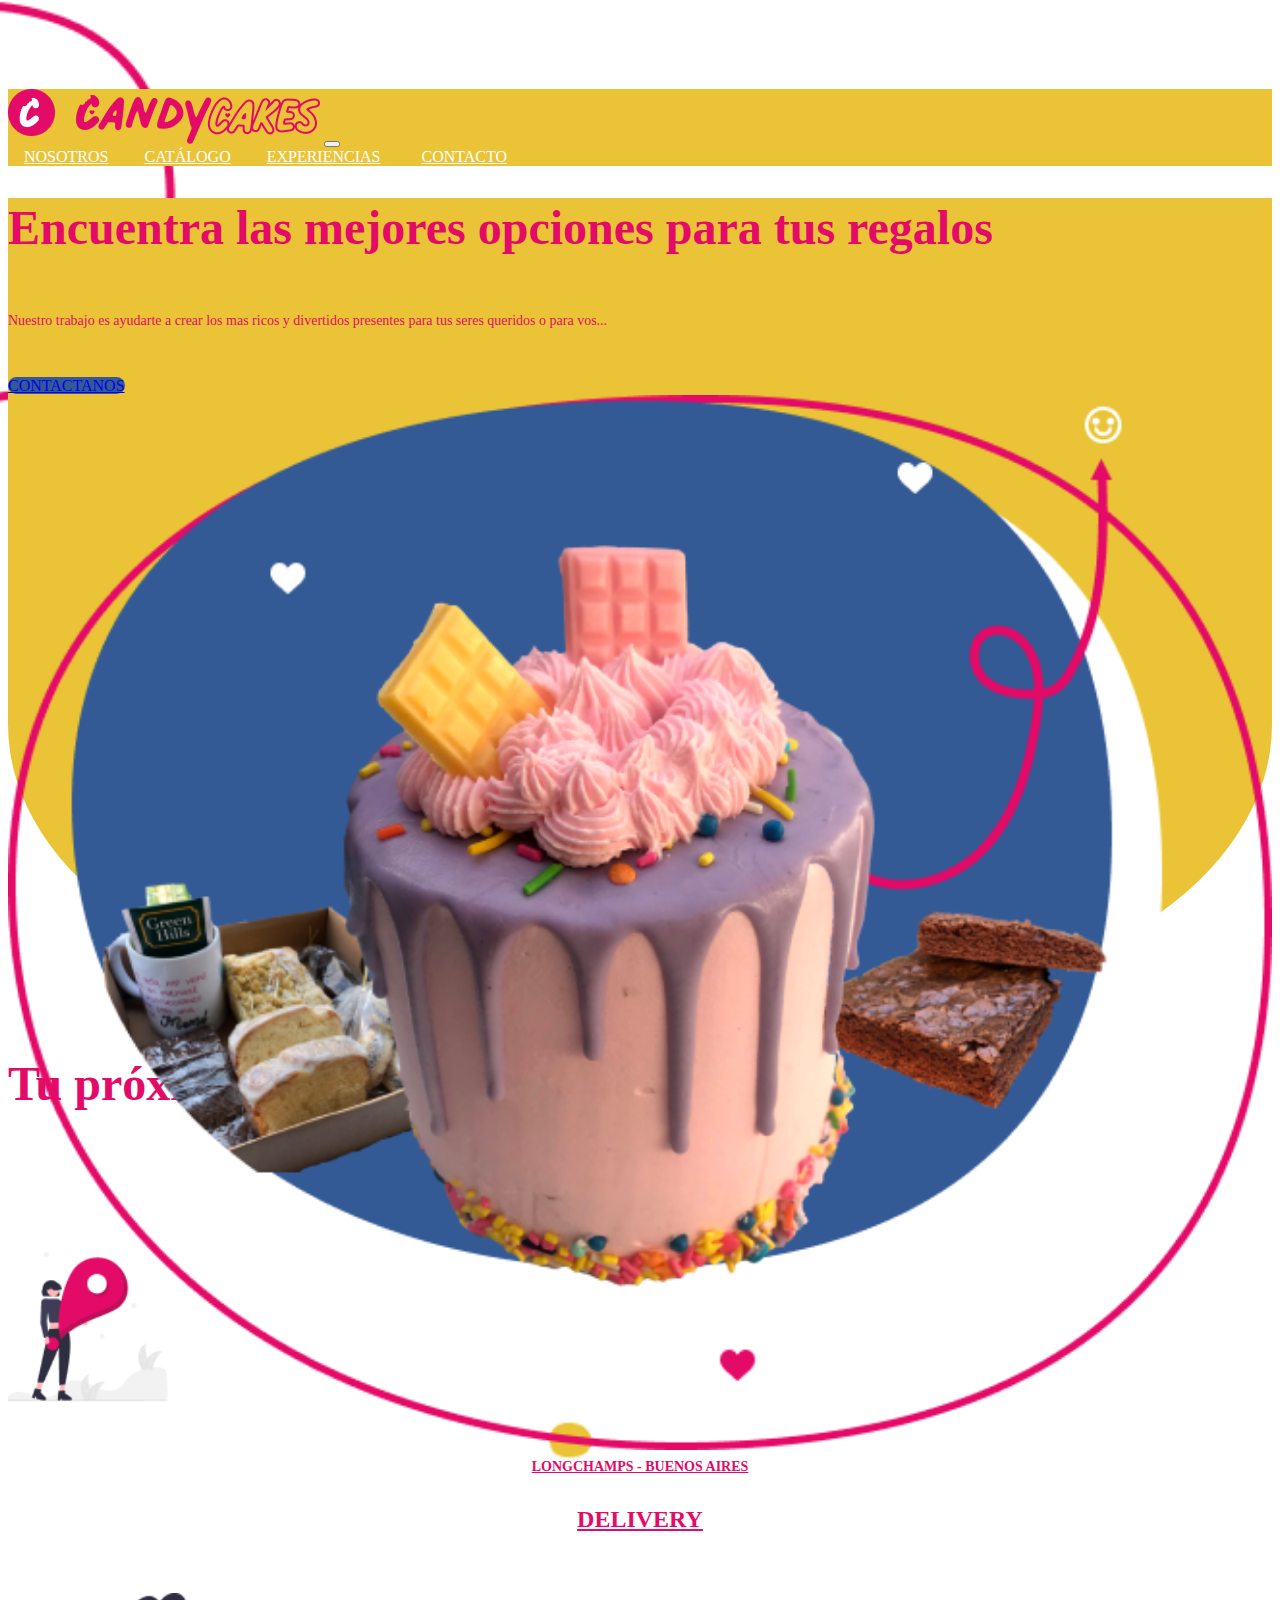
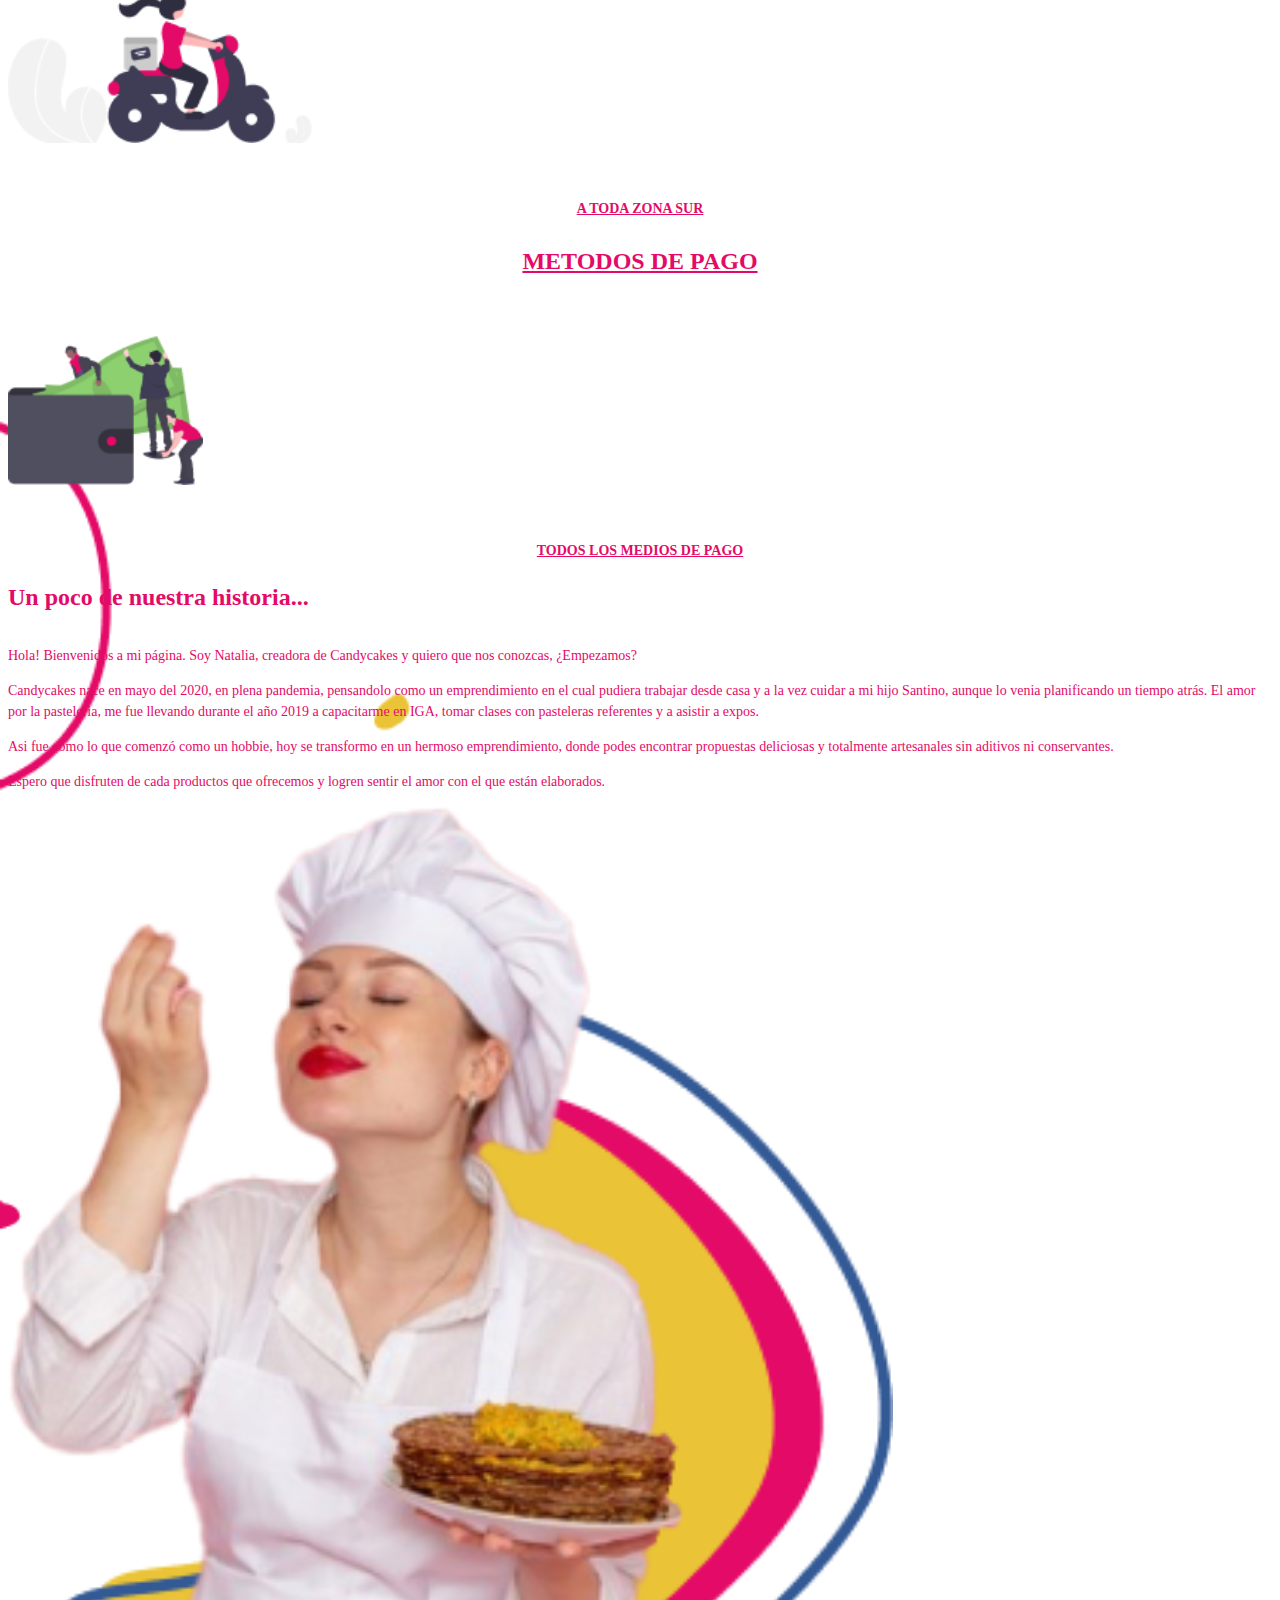
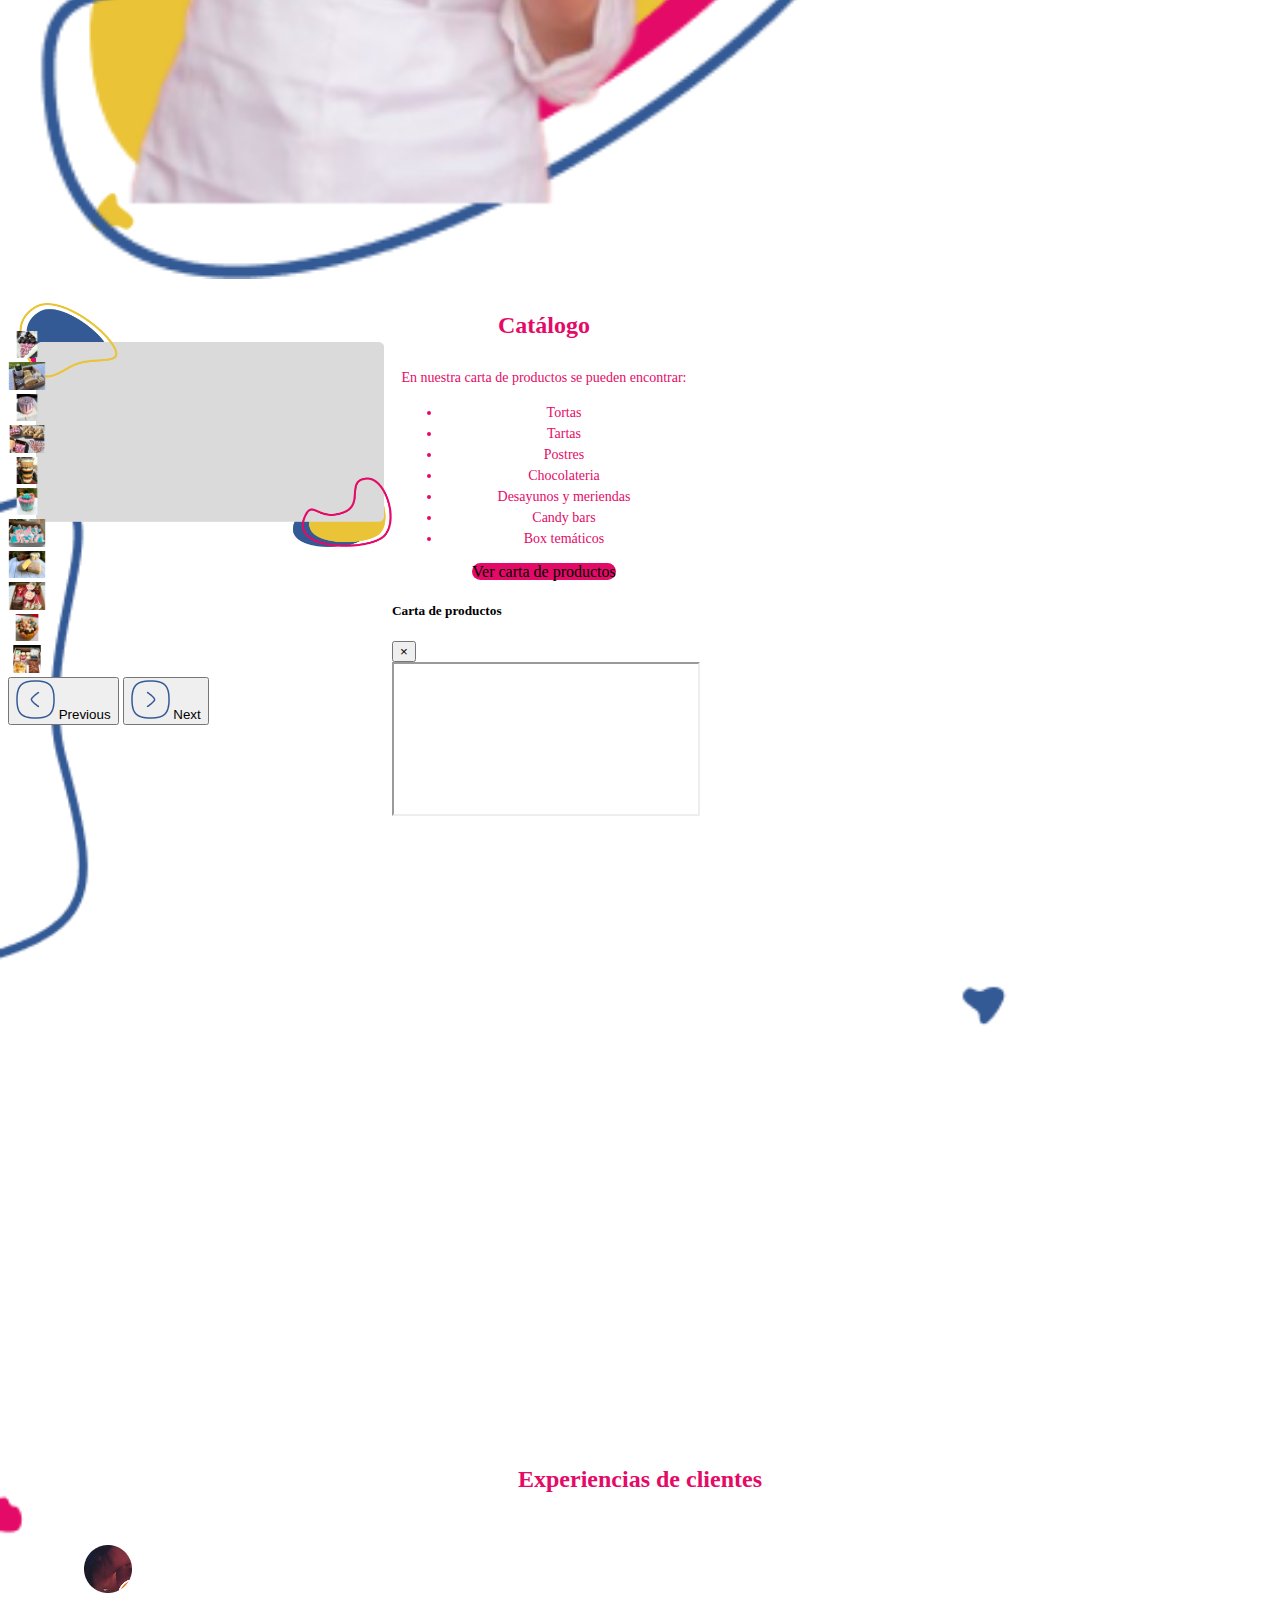
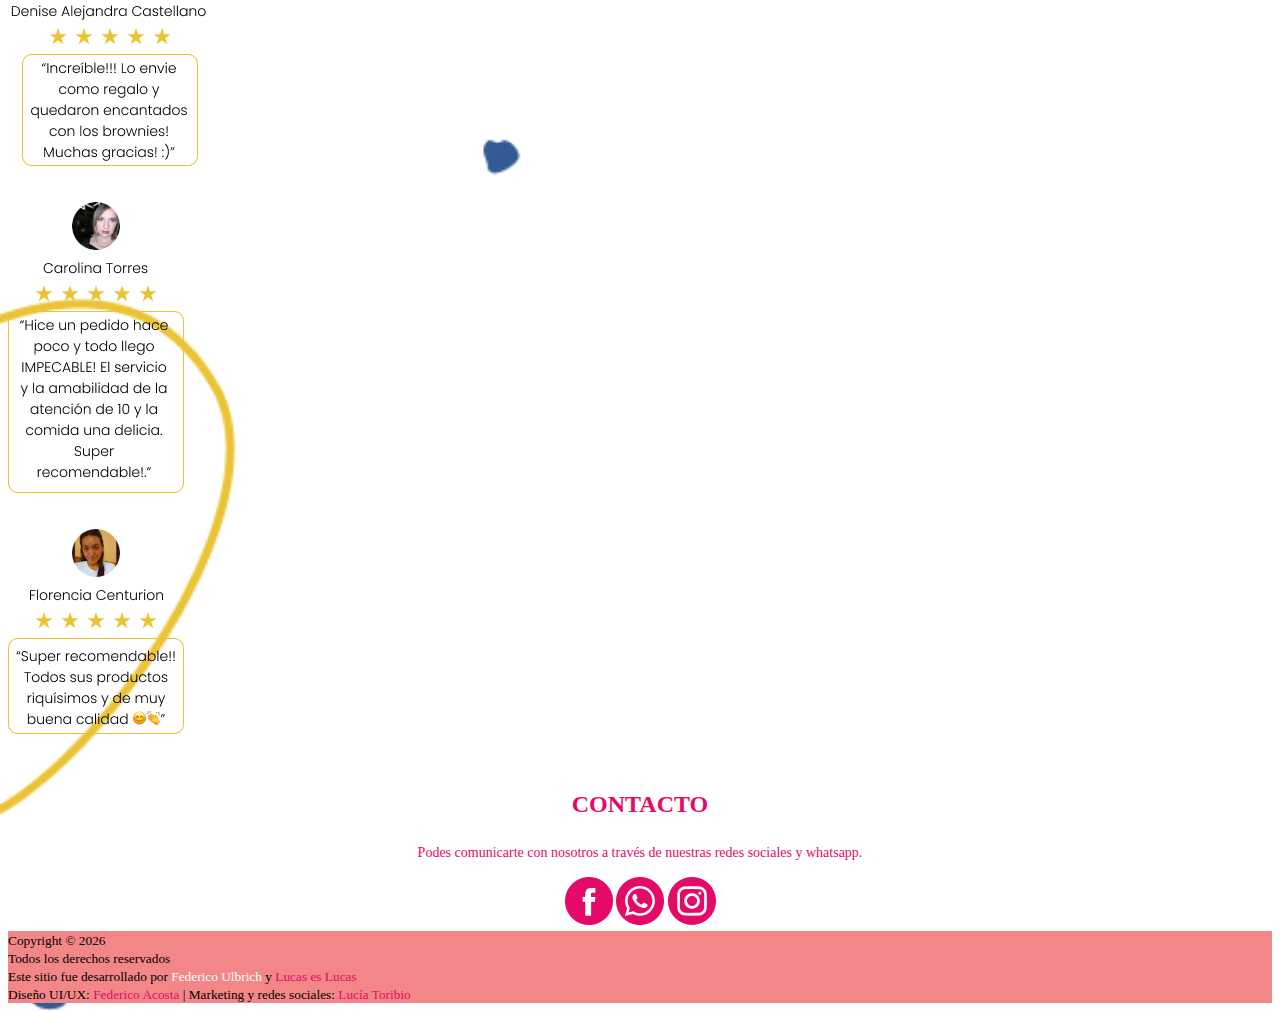
==== index.html @ d559f229 "PASAJE A PRODUCCIÓN" ====
<!DOCTYPE html>
<html lang="SP">

<head>
    <meta charset="UTF-8">
    <meta http-equiv="X-UA-Compatible" content="IE=edge">
    <meta name="viewport" content="width=device-width, initial-scale=1.0">
    <title>Candy & Cakes | Pastelería Artesanal</title>
    <link rel="shortcut icon" href="./images/favicon.png" type="image/x-icon">
    <link rel="stylesheet" href="./styles/styles.css">
    <!-- CSS only -->
    <link rel="stylesheet" href="https://cdn.jsdelivr.net/npm/bootstrap@4.6.1/dist/css/bootstrap.min.css"
        integrity="sha384-zCbKRCUGaJDkqS1kPbPd7TveP5iyJE0EjAuZQTgFLD2ylzuqKfdKlfG/eSrtxUkn" crossorigin="anonymous">
    <!-- JavaScript Bundle with Popper -->
    <script src="https://cdn.jsdelivr.net/npm/jquery@3.5.1/dist/jquery.slim.min.js"
        integrity="sha384-DfXdz2htPH0lsSSs5nCTpuj/zy4C+OGpamoFVy38MVBnE+IbbVYUew+OrCXaRkfj"
        crossorigin="anonymous"></script>
    <script src="https://cdn.jsdelivr.net/npm/bootstrap@4.6.1/dist/js/bootstrap.bundle.min.js"
        integrity="sha384-fQybjgWLrvvRgtW6bFlB7jaZrFsaBXjsOMm/tB9LTS58ONXgqbR9W8oWht/amnpF"
        crossorigin="anonymous"></script>
    <script src="https://cdn.jsdelivr.net/npm/bootstrap@5.0.2/dist/js/bootstrap.bundle.min.js"
        integrity="sha384-MrcW6ZMFYlzcLA8Nl+NtUVF0sA7MsXsP1UyJoMp4YLEuNSfAP+JcXn/tWtIaxVXM"
        crossorigin="anonymous"></script>

    <!-- Facebook Pixel Code -->
    <script>
        !function (f, b, e, v, n, t, s) {
            if (f.fbq) return; n = f.fbq = function () {
                n.callMethod ?
                n.callMethod.apply(n, arguments) : n.queue.push(arguments)
            };
            if (!f._fbq) f._fbq = n; n.push = n; n.loaded = !0; n.version = '2.0';
            n.queue = []; t = b.createElement(e); t.async = !0;
            t.src = v; s = b.getElementsByTagName(e)[0];
            s.parentNode.insertBefore(t, s)
        }(window, document, 'script',
            'https://connect.facebook.net/en_US/fbevents.js');
        fbq('init', '699841220986382');
        fbq('track', 'PageView');
    </script>
    <noscript><img height="1" width="1" style="display:none"
            src="https://www.facebook.com/tr?id=699841220986382&ev=PageView&noscript=1" /></noscript>
    <!-- End Facebook Pixel Code -->
</head>

<body data-spy="scroll">
    <header class="header fixed-top">
        <nav class="navbar navbar-expand-lg navbar-light container">
            <div class="container-fluid">
                <a class="navbar-brand" href="#"><img class="img-fluid" src="./images/logo-nav.png"
                        alt="Candy & Cakes | Pastelería Artesanal"></a>
                <button class="navbar-toggler" type="button" data-bs-toggle="collapse"
                    data-bs-target="#navbarNavAltMarkup" aria-controls="navbarNavAltMarkup" aria-expanded="false"
                    aria-label="Toggle navigation">
                    <span class="navbar-toggler-icon"></span>
                </button>
                <div class="collapse navbar-collapse" id="navbarNavAltMarkup">
                    <div class="navbar-nav container text-light d-flex justify-content-end">
                        <!-- <a class="nav-link active" aria-current="page" href="#">Home</a> -->
                        <a class="nav-link" href="#nosotros-">NOSOTROS</a>
                        <a class="nav-link" href="#catalogo">CATÁLOGO</a>
                        <a class="nav-link" href="#experiencias">EXPERIENCIAS</a>
                        <a class="nav-link btn btn-outline-light btn-contact" href="#contacto">CONTACTO</a>
                    </div>
                </div>
            </div>
        </nav>
    </header>
    <main>
        <section id="portada_banner">
            <div class="container">
                <div class="row">
                    <div class="col-12 col-md-5 offset-md-0 my-auto align-self-center order-2 order-md-1">
                        <h1 class="portada__titulo titulo rosa">Encuentra las mejores opciones para tus regalos</h1>
                        <p class="portada__p rosa">Nuestro trabajo es ayudarte a crear los mas ricos y divertidos
                            presentes
                            para
                            tus seres
                            queridos
                            o para vos...</p>
                        <div class="d-grid gap-2">
                            <a class="btn btn-lg btn-block col-8 col-md-10 mx-auto btn-primary bg-azul"
                                href="#contacto">CONTACTANOS</a>
                        </div>
                    </div>
                    <div class="col-12 col-md-7 offset-md-0 my-3 order-1 align-self-center portada__imagen">
                        <img src="./images/torta-home.png" alt="">
                    </div>
                </div>
            </div>
        </section>
        <section class="regalo my-5" id="regalo">
            <h2 class="titulo rosa text-center my-5" id="regalo_titulo">Tu próximo regalo</h2>
            <div class="row container mx-auto">
                <article class="col-4 regalo__ubicacion ubicacion" id="regalo_ubicacion">
                    <h3 class="subtitulo">UBICACION</h3>
                    <img class="regalo-imagen mx-auto d-block" src="./images/regalo/Group 139.png"
                        alt="ubicacion__imagen">
                    <h4 class=" detalle">LONGCHAMPS - BUENOS AIRES</h4>
                </article>
                <article class="col-4 regalo__delivery delivery" id="regalo_delivery">
                    <h3 class="subtitulo">DELIVERY</h3>
                    <img class="regalo-imagen mx-auto d-block" src="./images/regalo/Group 140.png"
                        alt="delivery__imagen">
                    <h4 class="detalle">A TODA ZONA SUR</h4>
                </article>
                <article class="col-4 regalo__medios medios" id="regalo_medis">
                    <h3 class="subtitulo">METODOS DE PAGO</h3>
                    <img class="regalo-imagen mx-auto d-block" src="./images/regalo/Group 141.png" alt="medios__imagen">
                    <h4 class="detalle">TODOS LOS MEDIOS DE PAGO</h4>
                </article>
            </div>
            <div id="nosotros-"></div>
        </section>
        <section id="nosotros" class="row container mx-auto my-5 py-3">
            <div class="col-1 d-none d-sm-block"></div>
            <div class="col-12  col-md-6 offset-md-0 my-auto text-left order-2 order-md-1">
                <div class="nosotros__titulo subtitulo" id="nosotros_titulo">Un poco de nuestra historia...</div>
                <div class="nosotros__detalle detalle">
                    <p>Hola! Bienvenidos a mi página. Soy Natalia, creadora de Candycakes y quiero que nos conozcas,
                        ¿Empezamos?</p>

                    <p>Candycakes nace en mayo del 2020, en plena
                        pandemia, pensandolo como un
                        emprendimiento en el cual pudiera trabajar desde casa y a la vez cuidar a mi hijo Santino,
                        aunque lo venia planificando un tiempo atrás.
                        El amor por la pasteleria, me fue llevando durante el año 2019 a capacitarme en IGA,
                        tomar clases con pasteleras referentes y a
                        asistir a expos.</p>

                    <p>Asi fue como lo que comenzó como un hobbie,
                        hoy se transformo en un hermoso
                        emprendimiento, donde podes encontrar propuestas deliciosas y totalmente artesanales
                        sin aditivos ni conservantes.</p>

                    <p>Espero que disfruten de cada productos que
                        ofrecemos y logren sentir el amor con el que
                        están elaborados.</p>

                </div>
            </div>
            <div class="col-12  col-md-5 offset-md-0 my-3 order-1">
                <img class="nosotros__imagen imagen img-fluid mx-auto mt-0 mt-md-5 d-block" src="./images/Pastelera.png"
                    alt="nosotros__imagen">
            </div>
        </section>
        <section id="catalogo" class="row container mx-auto my-5 py-3">
            <div id="slider"
                class="col-12 col-xl-8 d-flex justify-content-center align-items-center order-2 order-md-1">
                <div id="carouselExampleFade" class="carousel slide" data-ride="carousel">
                    <div class="carousel-inner">
                        <div class="carousel-item active">
                            <img src="./images/catalogo/thumbs/alfajores.webp" class="d-block w-100" alt="...">
                        </div>
                        <div class="carousel-item">
                            <img src="./images/catalogo/thumbs/desayunos.webp" class="d-block w-100" alt="...">
                        </div>
                        <div class="carousel-item">
                            <img src="./images/catalogo/thumbs/torta.webp" class="d-block w-100" alt="...">
                        </div>
                        <div class="carousel-item">
                            <img src="./images/catalogo/thumbs/cajas.webp" class="d-block w-100" alt="...">
                        </div>
                        <div class="carousel-item">
                            <img src="./images/catalogo/thumbs/postres.webp" class="d-block w-100" alt="...">
                        </div>
                        <div class="carousel-item">
                            <img src="./images/catalogo/thumbs/torta2.webp" class="d-block w-100" alt="...">
                        </div>
                        <div class="carousel-item">
                            <img src="./images/catalogo/thumbs/caja.webp" class="d-block w-100" alt="...">
                        </div>
                        <div class="carousel-item">
                            <img src="./images/catalogo/thumbs/cuadraditos.webp" class="d-block w-100" alt="...">
                        </div>
                        <div class="carousel-item">
                            <img src="./images/catalogo/thumbs/cakepops.webp" class="d-block w-100" alt="...">
                        </div>
                        <div class="carousel-item">
                            <img src="./images/catalogo/thumbs/mini cakes.webp" class="d-block w-100" alt="...">
                        </div>
                        <div class="carousel-item">
                            <img src="./images/catalogo/thumbs/desayuno-madre.webp" class="d-block w-100" alt="...">
                        </div>
                    </div>
                    <button class="carousel-control-prev" type="button" data-target="#carouselExampleFade"
                        data-slide="prev">
                        <img src="./images/Arrow---Left-Circle.png" alt="" srcset="">
                        <span class="sr-only">Previous</span>
                    </button>
                    <button class="carousel-control-next" type="button" data-target="#carouselExampleFade"
                        data-slide="next">
                        <img src="./images/Arrow---Right-Circle.png" alt="" srcset="">
                        <span class="sr-only">Next</span>
                    </button>
                </div>
            </div>
            <div id="lista" class="col-12 col-xl-4 my-auto order-1">
                <div>
                    <h3 class="subtitulo text-left">Catálogo</h3>
                    <p class="detalle text-left">En nuestra carta de productos se pueden encontrar:</p>
                    <ul class="detalle text-left">
                        <li>Tortas</li>
                        <li>Tartas</li>
                        <li>Postres</li>
                        <li>Chocolateria</li>
                        <li>Desayunos y meriendas</li>
                        <li>Candy bars</li>
                        <li>Box temáticos</li>
                    </ul>
                </div>
                <div class="d-grid gap-2">
                    <a class="btn btn-md btn-block col-12 mx-auto btn-primary bg-rosa" data-toggle="modal"
                        data-target="#ModalCartaProductos" target="_blank">Ver carta de productos</a>
                </div>
                <!-- Modal carta de productos-->
                <div class="modal fade" id="ModalCartaProductos" tabindex="-1"
                    aria-labelledby="ModalCartaProductosLabel" aria-hidden="true">
                    <div class="modal-dialog modal-dialog-centered modal-dialog-scrollable">
                        <div class="modal-content">
                            <div class="modal-header">
                                <h5 class="modal-title" id="ModalCartaProductosLabel">Carta de productos</h5>
                                <button type="button" class="close" data-dismiss="modal" aria-label="Close">
                                    <span aria-hidden="true">&times;</span>
                                </button>
                            </div>
                            <div class="modal-body">
                                <iframe width="100%" height="98%"
                                    src="https://candycakes.shopzero.app/candycakes"></iframe>
                            </div>
                        </div>
                    </div>
                </div>
            </div>
        </section>
        <section id="experiencias" class="py-3">
            <h2 class="subtitulo text-center">Experiencias de clientes</h2>
            <div class="row mx-auto container py-3">
                <article class="col-md-4" id="exp1"><a
                        href="https://www.google.com/maps/contrib/105486954141066264022/place/ChIJ2dUrHHQro5URwVnS3ikZpyY/@-33.8690026,-63.5788357,7z/data=!4m6!1m5!8m4!1e1!2s105486954141066264022!3m1!1e1"
                        target="_blank"><img src="./images/exp1.png" class="mx-auto d-block"
                            alt="Experiencia de cliente" srcset=""></a>
                </article>
                <article class="col-md-4" id="exp2"><a href="https://goo.gl/maps/piADJ5nMCb16AzY49" target="_blank"><img
                            src="./images/exp2.png" class="mx-auto d-block" alt="Experiencia de cliente" srcset=""></a>
                </article>
                <article class="col-md-4" id="exp3"><a href="https://goo.gl/maps/DU1PhdVY7ydBE7dD7" target="_blank"><img
                            src="./images/exp3.png" class="mx-auto d-block" alt="Experiencia de cliente" srcset=""></a>
                </article>
            </div>
        </section>
        <section id="contacto" class=" container my-auto pb-5">
            <article>
                <h2 class="contacto__titulo subtitulo " id="contacto_titulo">CONTACTO</h2>
                <div class="contacto__detalle detalle">
                    <p class="mb-5">Podes comunicarte con nosotros a través de nuestras redes sociales y whatsapp.</p>
                    <a href="https://www.facebook.com/Candy-Cake-2468062716568223/" target="_blank"><img
                            src="./images/fb-icon.png" class="mx-4" alt="Facebook" srcset=""></a>
                    <a href="https://api.whatsapp.com/send?phone=541123912494&text=Hola!%20Quiero%20hacerte%20una%20consulta."
                        target="_blank"><img src="./images/wa-icon.png" class="mx-4" alt="Instagram" srcset=""></a>
                    <a href="https://www.instagram.com/candy.cake19/" target="_blank"><img src="./images/ig-icon.png"
                            class="mx-4" alt="Instagram" srcset=""></a>
                </div>
            </article>
        </section>
    </main>
    <footer class="footer mt-auto py-3">
        <div class="col-12 text-center "><small> Copyright ©
                <script>document.write(new Date().getFullYear());</script><br>Todos los derechos reservados<br>Este
                sitio fue desarrollado por <span class="rosa text-white"><a
                        href="https://www.dashboard.ltd/ES/about.php" target="_blank" rel="noreferrer"
                        style="color: #ffffff; text-decoration: none;">Federico
                        Ulbrich</a></span> y <span class="rosa text-white">Lucas es Lucas</span><br> Diseño UI/UX: <span
                    class="rosa text-white">Federico
                    Acosta</span> |
                Marketing y
                redes sociales:
                <span class="rosa text-white">Lucía Toribio</span>
            </small></div>
    </footer>
    <script>$('.carousel').carousel()</script>
    <!--    SMOOTH SCROLL-->
    <script src="./js/smooth-scroll.min.js"></script>
    <script>
        var scroll = new SmoothScroll('a[href*="#"]');
    </script>
</body>

</html>
---- styles/styles.css ----
:root {
  --rosa-chicle: #e40a67;
  --amarillo-cakes: #eac436;
  --celeste-cakes: #009de1;
  --azul-cakes: #345a96;
  --rosa-footer: #f38787;
  --text-size: 1rem;
  --element-size: 1rem;
}

@import url("https://fonts.googleapis.com/css2?family=Poppins:ital,wght@0,100;0,200;0,300;0,400;0,500;0,600;0,700;0,800;0,900;1,100;1,200;1,300;1,400;1,500;1,600;1,700;1,800;1,900&display=swap");

body {
  padding-top: 81px;
  background-image: url("../images/background.png");
  background-size: cover;
  font-family: Poppins;
  font-style: normal;
}

header {
  background-color: var(--amarillo-cakes);
}

footer {
  background: var(--rosa-footer);
}
/* COLORES */
.celeste {
  color: var(--celeste-cakes);
}

.bg-celeste {
  background-color: var(--celeste-cakes);
}

.bg-azul {
  background-color: var(--azul-cakes) !important;
  border-radius: 10px !important;
}

.bg-rosa {
  background-color: var(--rosa-chicle) !important;
  border-radius: 10px !important;
}

.rosa {
  color: var(--rosa-chicle);
}

.azul {
  color: var(--azul-cakes);
}
/* MENU */
nav {
  background: var(--amarillo-cakes);
}

.navbar-nav a {
  color: white !important;
}

a.navbar-brand {
  margin: 0;
}
.navbar-nav a:hover {
  color: var(--rosa-chicle) !important;
  border-bottom: var(--rosa-chicle) 2px solid !important;
}

a.nav-link.active {
  color: var(--rosa-chicle) !important;
  border-bottom: var(--rosa-chicle) 2px solid !important;
}

.btn-contact {
  border-color: var(--rosa-chicle) !important;
}

a.nav-link.btn.btn-outline-light.btn-contact {
  padding: 5px;
}

/* PORTADA */
#portada_banner {
  position: relative;
  width: 100%;
  height: 85vh;
  background: var(--amarillo-cakes);
  background-size: 100%;
  border-radius: 0px 0px 15% 15%;
  color: #ffffff;
}

/* #portada_banner h1 {
  padding-bottom: 1rem;
} */

#portada_banner p {
  font-weight: 400;
  font-size: 16px;
  line-height: 24px;
  /* padding-bottom: 1rem; */
}

#portada_banner img {
  width: 100%;
}
/* TEXTOS */
.titulo {
  font-weight: bold;
  /* font-size: var(--text-size * 3);
  line-height: var(--text-size * 4.5); */
  font-size: 32px;
  line-height: 50px;
}

.subtitulo {
  font-size: 18px;
  /* font-size: var(--text-size * 1.5);
  line-height: var(--text-size * 2.25); */
  font-weight: bold;
  line-height: 24px;
  color: var(--rosa-chicle);
  text-align: center;
}

.detalle {
  /* font-size: var(--text-size * .875);
  line-height: var(--text-size * 1.3); */
  font-size: 14px;
  line-height: 21px;
  text-align: center;
  color: var(--rosa-chicle);
}
/* REGALO */
#regalo .subtitulo,
#regalo .detalle {
  text-decoration-line: underline;
}

.regalo-imagen {
  height: 70px;
  padding: 1rem 0;
}
/* NOSOTROS */
#nosotros .subtitulo,
#nosotros .detalle {
  text-align: left;
}

#nosotros .subtitulo {
  padding-bottom: 1rem;
}

.nosotros__imagen {
  width: 150%;
  padding-top: 5rem;
}
/* CATALOGO */
#catalogo {
  display: grid;
  grid-template-columns: (1, 100%);
  grid-template-rows: repeat(2, auto);
  grid-template-areas:
    "slider"
    "recetas";
  justify-items: center;
}

.carousel-item img {
  width: 10%;
}

#slider {
  background-image: url(../images/Slider.png);
  background-repeat: no-repeat;
  background-size: 100%;
  height: 380px;
}

.carousel {
  width: 9rem;
  margin-top: -5rem;
}

.carousel-control-prev {
  left: -5rem !important;
}

.carousel-control-next {
  right: -5rem !important;
}

#lista {
  display: flex;
  flex-direction: column;
  justify-content: center;
  align-items: center;
}

.modal-content {
  height: 90vh;
}

/* EXPERIENCIAS */
#experiencias article {
  margin-top: 2rem;
}
/* MEDIA QUERIES */
@media only screen and (min-width: 576px) and (max-width: 767px) {
  /* PORTADA */
  #portada_banner {
    height: 65vh;
    border-radius: 0px 0px 25% 25%;
  }

  #portada_banner .titulo {
    font-size: 22px;
    line-height: 21px;
    padding-bottom: 0.5rem;
  }

  #portada_banner p {
    font-weight: 400;
    font-size: 14px;
    line-height: 21px;
    padding-bottom: 0.5rem;
  }

  #portada_banner img {
    width: 50%;
  }

  #portada_banner .portada__imagen {
    display: flex;
    align-items: center;
    justify-content: center;
  }
  /* TEXTOS */
  .titulo {
    font-size: 24px;
    line-height: 21px;
  }

  .subtitulo {
    font-size: 18px;
    line-height: 20px;
  }

  .detalle {
    font-size: 14px;
    line-height: 20px;
  }
  /* REGALO */
  .regalo-imagen {
    height: 130px;
    padding: 1.7rem 0;
  }
  /* NOSOTROS */
  .nosotros__imagen {
    width: 140%;
  }
  /* CATALOGO */
  #slider {
    background-size: 100%;
    height: 25rem;
  }

  #catalogo {
    display: grid;
    grid-template-columns: (1, 100%);
    grid-template-rows: repeat(2, auto);
    grid-template-areas:
      "slider"
      "recetas";
    justify-items: center;
  }

  .carousel {
    width: 9rem !important;
    margin-top: -5rem !important;
  }

  .carousel-control-prev {
    left: -3rem !important;
  }

  .carousel-control-next {
    right: -3rem !important;
  }
  /* EXPERIENCIAS */
  #experiencias {
    margin-top: 1.5rem;
  }

  #experiencias .subtitulo {
    margin-bottom: 2rem;
  }

  #experiencias article {
    margin-top: 2rem;
  }
}

@media only screen and (min-width: 768px) and (max-width: 991px) {
  /* PORTADA */
  #portada_banner {
    height: 55vh;
    border-radius: 0px 0px 25% 25%;
  }

  #portada_banner p {
    font-weight: 400;
    font-size: 16px;
    line-height: 24px;
    padding-bottom: 1rem;
  }

  #portada_banner .titulo {
    padding-bottom: 1rem;
  }
  /* TEXTOS */
  .titulo {
    font-size: 30px;
    line-height: 42px;
  }

  .subtitulo {
    font-size: 18px;
    line-height: 24px;
  }

  .detalle {
    font-size: 14px;
    line-height: 20px;
  }
  /* REGALO */
  .regalo-imagen {
    height: 130px;
    padding: 1.7rem 0;
  }
  /* NOSOTROS */
  .nosotros__imagen {
    width: 110%;
  }
  /* CATALOGO */
  #slider {
    background-size: 100%;
    background-position-x: -2vw;
    height: 30rem;
  }

  #catalogo {
    display: grid;
    grid-template-columns: (1, 100%);
    grid-template-rows: repeat(2, auto);
    grid-template-areas:
      "slider"
      "recetas";
    justify-items: center;
  }

  .carousel {
    width: 22rem;
    margin-top: 3.5rem;
  }

  .carousel-control-prev {
    left: -3rem !important;
  }

  .carousel-control-next {
    right: -3rem !important;
  }
  /* EXPERIENCIAS */
  #experiencias {
    margin-top: 2rem;
    margin-bottom: 2rem;
  }

  #experiencias .subtitulo {
    margin-bottom: 2rem;
  }
}

@media only screen and (min-width: 992px) and (max-width: 1199px) {
  /* MENU */
  .navbar-nav a {
    margin: 0 1rem;
  }
  /* PORTADA */
  #portada_banner {
    height: 75vh;
  }

  #portada_banner p {
    font-size: 16px;
    line-height: 24px;
    padding-bottom: 1.2rem;
  }

  #portada_banner .titulo {
    line-height: 60px;
    padding-bottom: 1.2rem;
  }

  #portada_banner img {
    width: 83%;
  }
  /* TEXTOS */
  .titulo {
    /* font-size: var(--text-size * 3);
    line-height: var(--text-size * 4.5); */
    font-size: 39px;
    line-height: 68px;
  }

  .subtitulo {
    font-size: 20px;
    /* font-size: var(--text-size * 1.5);
    line-height: var(--text-size * 2.25); */
    line-height: 29px;
  }

  .detalle {
    font-size: 12px;
    line-height: 17px;
  }
  /* REGALO */
  .regalo-imagen {
    height: 150px;
    padding: 2rem 0;
  }
  /* NOSOTROS */
  .nosotros__imagen {
    width: 80%;
    padding-top: 0;
  }
  /* CATALOGO */
  .carousel-item img {
    width: 8%;
  }

  #slider {
    background-size: 70%;
    background-position-x: 12vw;
    height: 30rem;
  }

  .carousel {
    width: 20rem;
    margin-top: 1.5rem;
  }
  /* EXPERIENCIAS */
  #experiencias {
    margin-top: 2.5rem;
    margin-bottom: 2.5rem;
  }

  #experiencias .subtitulo {
    margin-bottom: 2.5rem;
  }
}

@media only screen and (min-width: 1200px) {
  body {
    padding-top: 81px;
    background-size: cover;
  }
  /* MENU */
  .navbar-nav a {
    margin: 0 1rem;
  }

  .navbar-nav a:hover {
    border-bottom: var(--rosa-chicle) 2px solid;
  }

  a.nav-link.active {
    border-bottom: var(--rosa-chicle) 2px solid !important;
  }
  /*  PORTADA */
  #portada_banner {
    position: relative;
    width: 100%;
    height: 90vh;
    background-size: 100%;
    border-radius: 0px 0px 35% 35%;
  }

  #portada_banner .titulo {
    line-height: 60px;
    padding-bottom: 1.2rem;
  }

  #portada_banner p {
    font-weight: 400;
    font-size: 14px;
    line-height: 21px;
    padding-bottom: 2rem;
  }

  #portada_banner img {
    width: 100%;
  }
  /* TEXTOS */
  .titulo {
    /* font-size: var(--text-size * 3);
      line-height: var(--text-size * 4.5); */
    font-size: 48px;
    line-height: 72px;
  }

  .subtitulo {
    font-size: 24px;
    /* font-size: var(--text-size * 1.5);
      line-height: var(--text-size * 2.25); */
    line-height: 36px;
  }

  .detalle {
    /* font-size: var(--text-size * .875);
      line-height: var(--text-size * 1.3); */
    font-size: 14px;
    line-height: 21px;
  }
  /* REGALO */
  .regalo-imagen {
    height: 150px;
    padding: 2rem 0;
  }
  /* NOSOTROS */
  .nosotros__imagen {
    width: 70%;
    padding-top: 0;
  }
  /* CATALOGO */
  #catalogo {
    display: flex;
    flex-direction: row;
  }

  .carousel-item img {
    width: 10%;
  }

  #slider {
    background-size: 100%;
    height: 33rem;
  }

  .carousel {
    width: 24rem;
    margin-top: 3rem;
  }

  .carousel-control-prev {
    left: -5rem !important;
  }

  .carousel-control-next {
    right: -5rem !important;
  }
  /* EXPERIENCIAS */
  #experiencias {
    margin-top: 3rem;
    margin-bottom: 3rem;
  }

  #experiencias .subtitulo {
    margin-bottom: 3rem;
  }
}
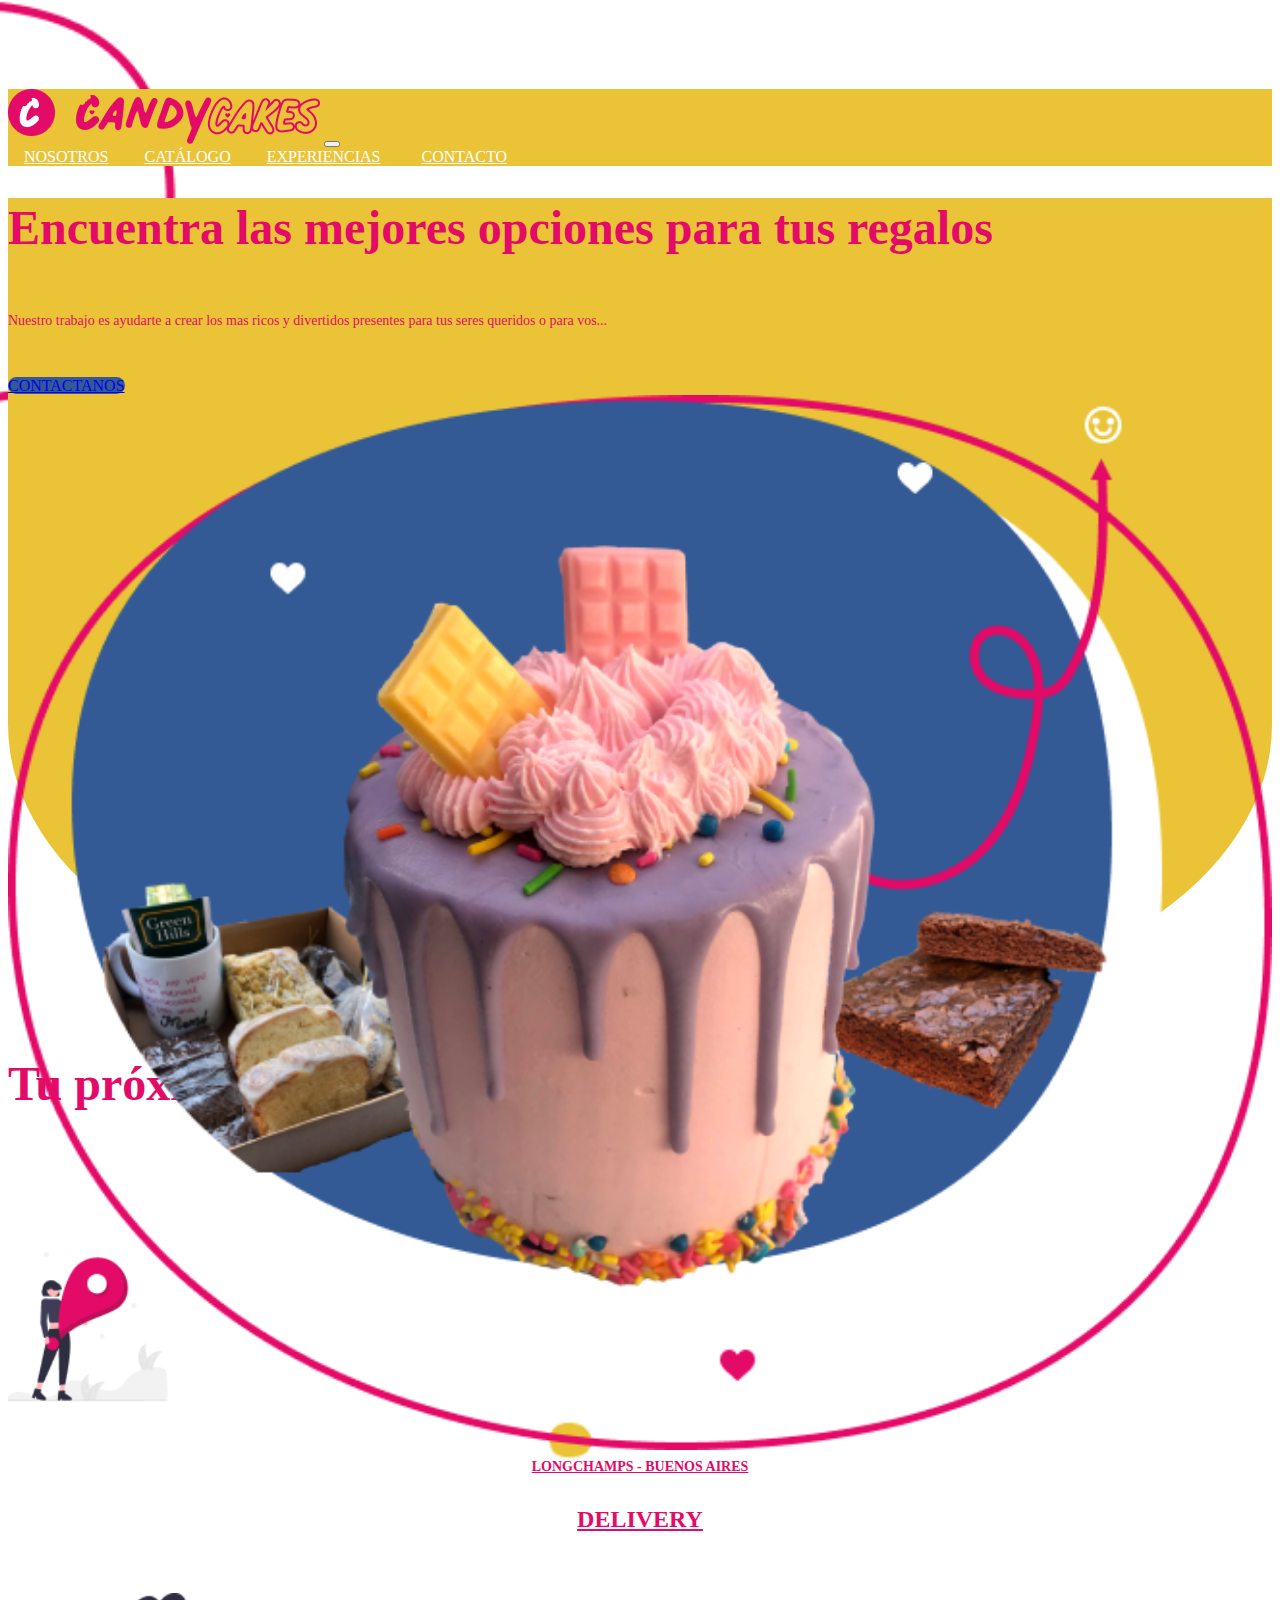
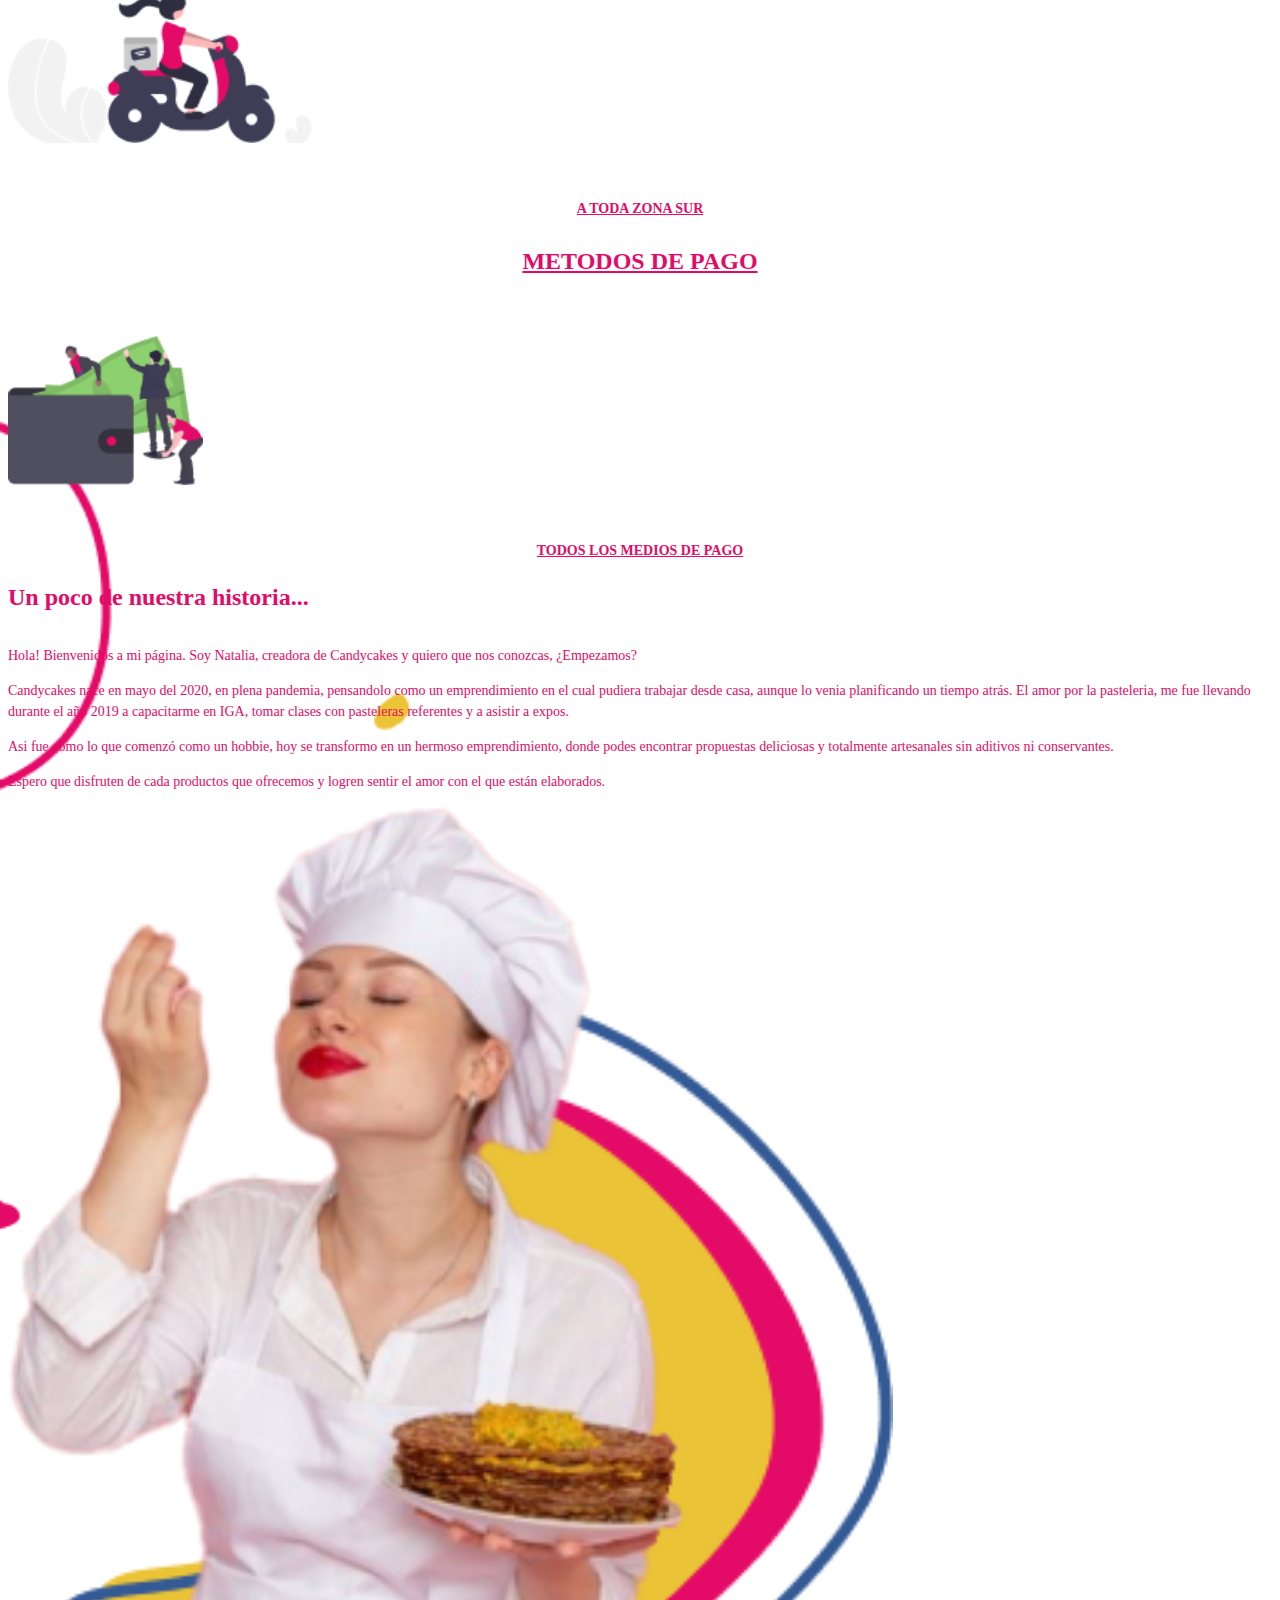
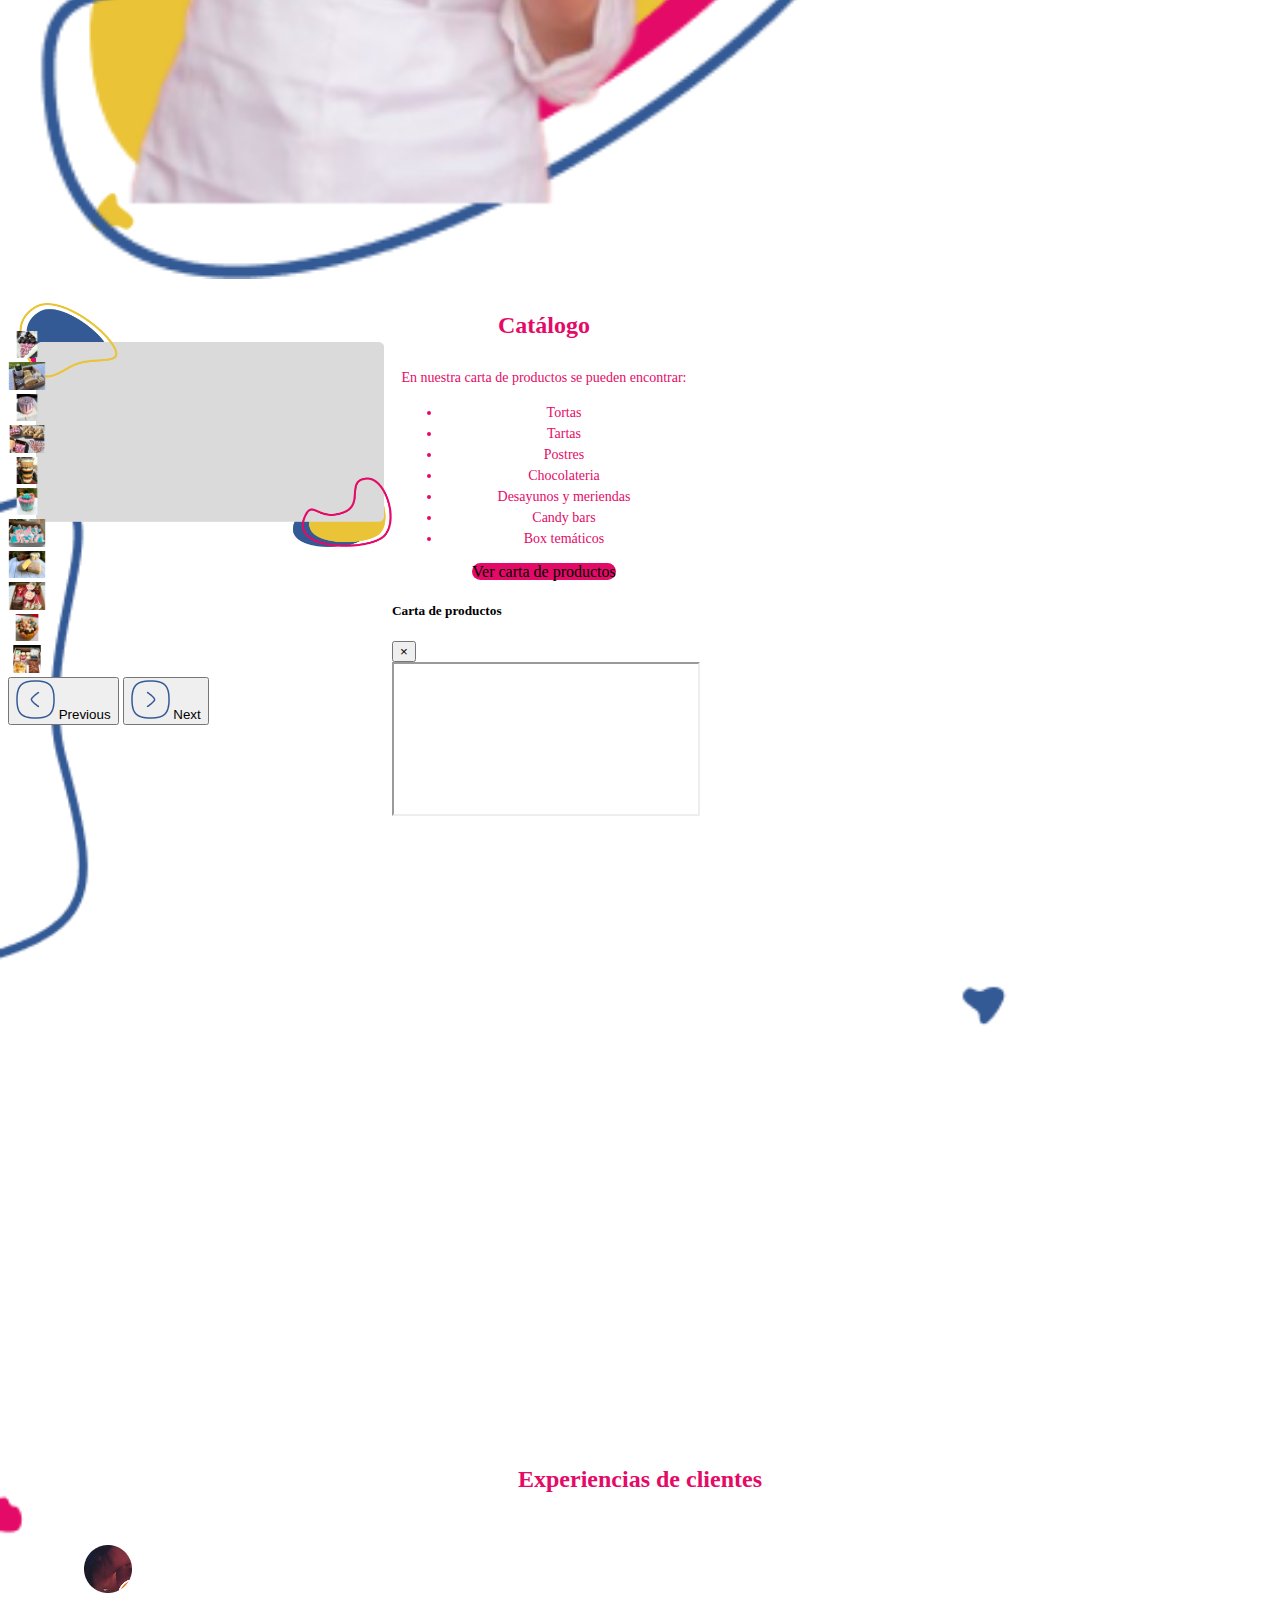
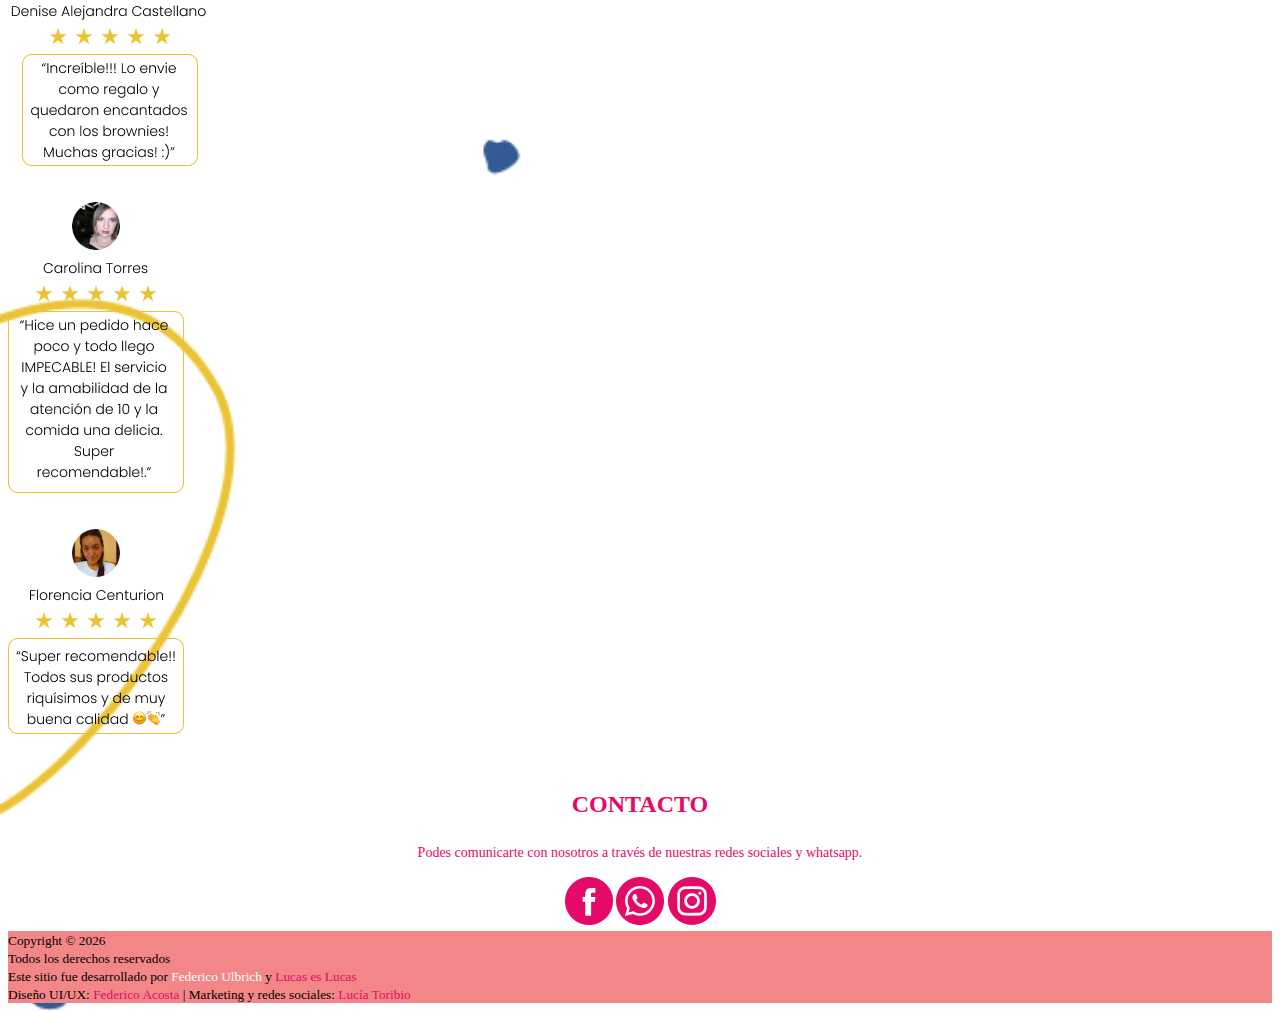
==== commit 363f1427: "Update index.html" ====
--- a/index.html
+++ b/index.html
@@ -122,7 +122,7 @@
 
                     <p>Candycakes nace en mayo del 2020, en plena
                         pandemia, pensandolo como un
-                        emprendimiento en el cual pudiera trabajar desde casa y a la vez cuidar a mi hijo Santino,
+                        emprendimiento en el cual pudiera trabajar desde casa,
                         aunque lo venia planificando un tiempo atrás.
                         El amor por la pasteleria, me fue llevando durante el año 2019 a capacitarme en IGA,
                         tomar clases con pasteleras referentes y a
@@ -286,4 +286,4 @@
     </script>
 </body>
 
-</html>+</html>
--- a/styles/styles.css
+++ b/styles/styles.css
@@ -211,7 +211,7 @@
 @media only screen and (min-width: 576px) and (max-width: 767px) {
   /* PORTADA */
   #portada_banner {
-    height: 65vh;
+    height: 119vh;
     border-radius: 0px 0px 25% 25%;
   }
 
@@ -306,7 +306,7 @@
 @media only screen and (min-width: 768px) and (max-width: 991px) {
   /* PORTADA */
   #portada_banner {
-    height: 55vh;
+    height: 100vh;
     border-radius: 0px 0px 25% 25%;
   }
 
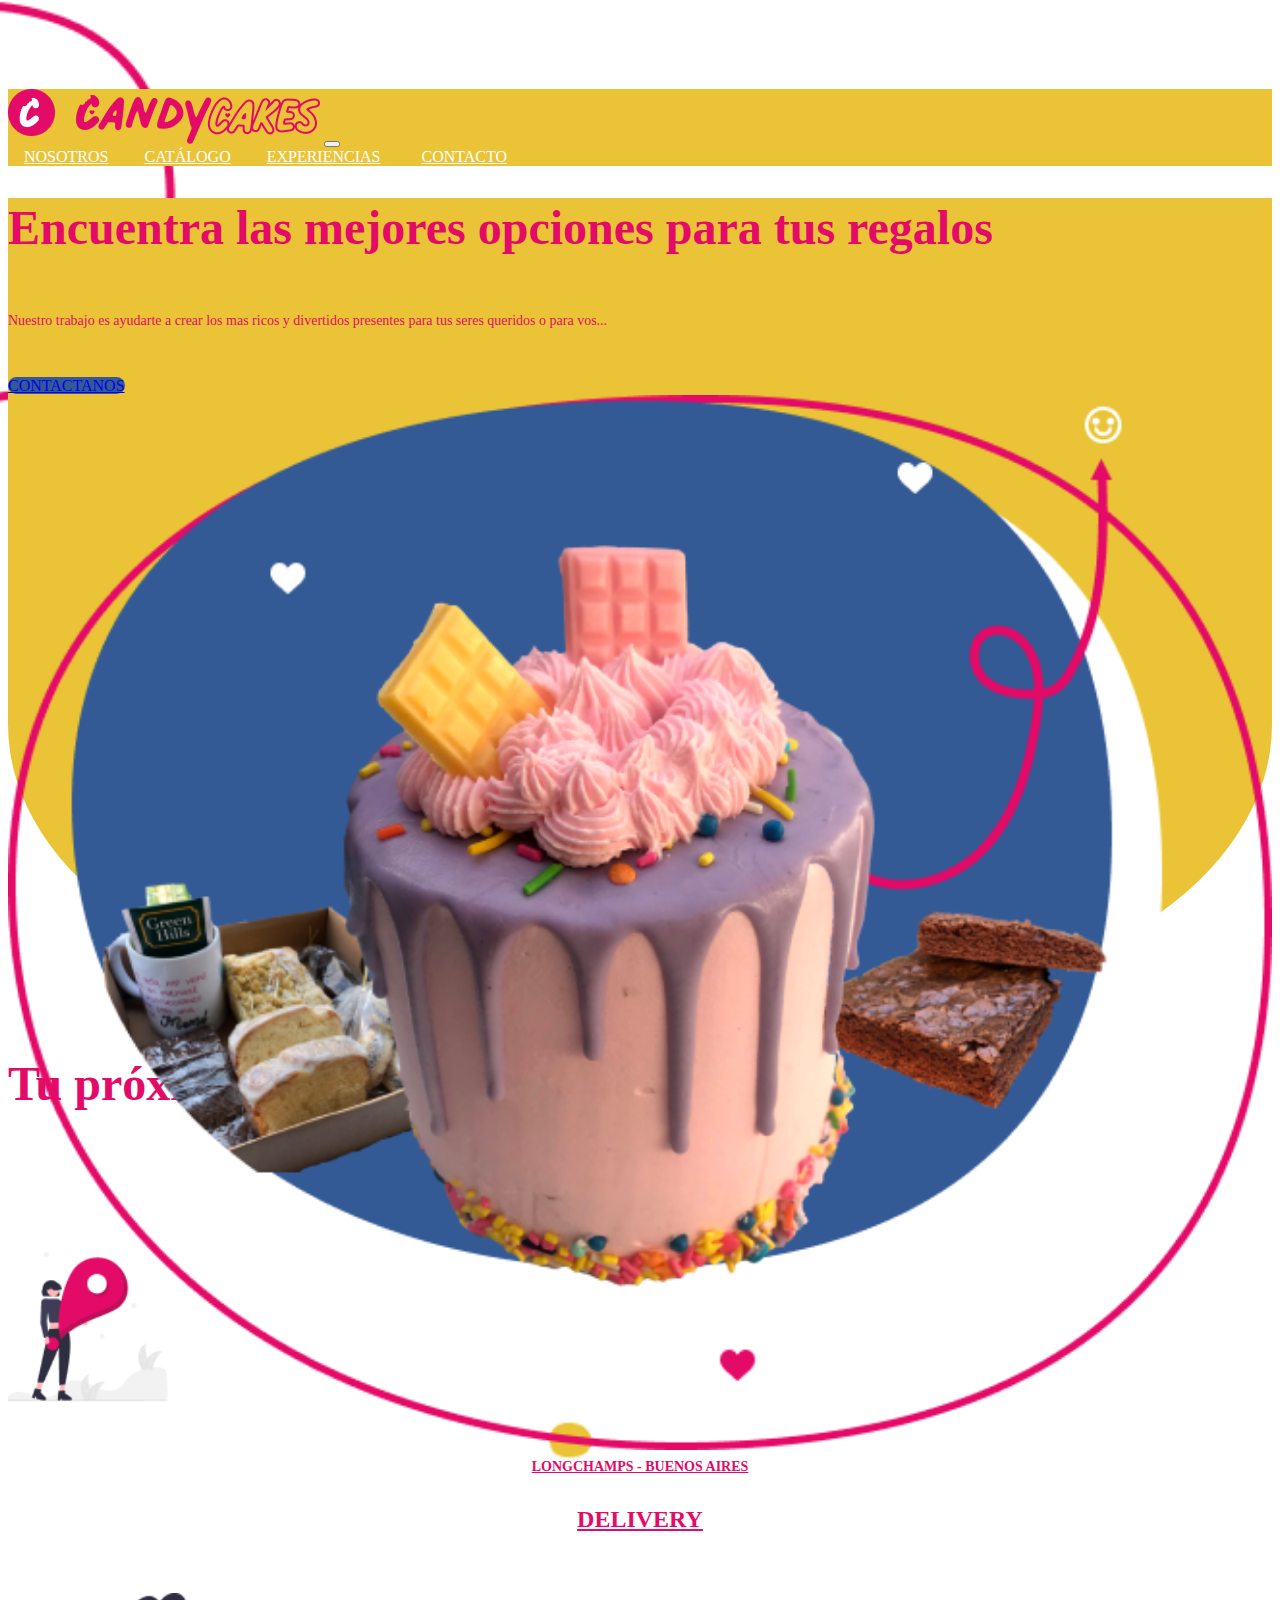
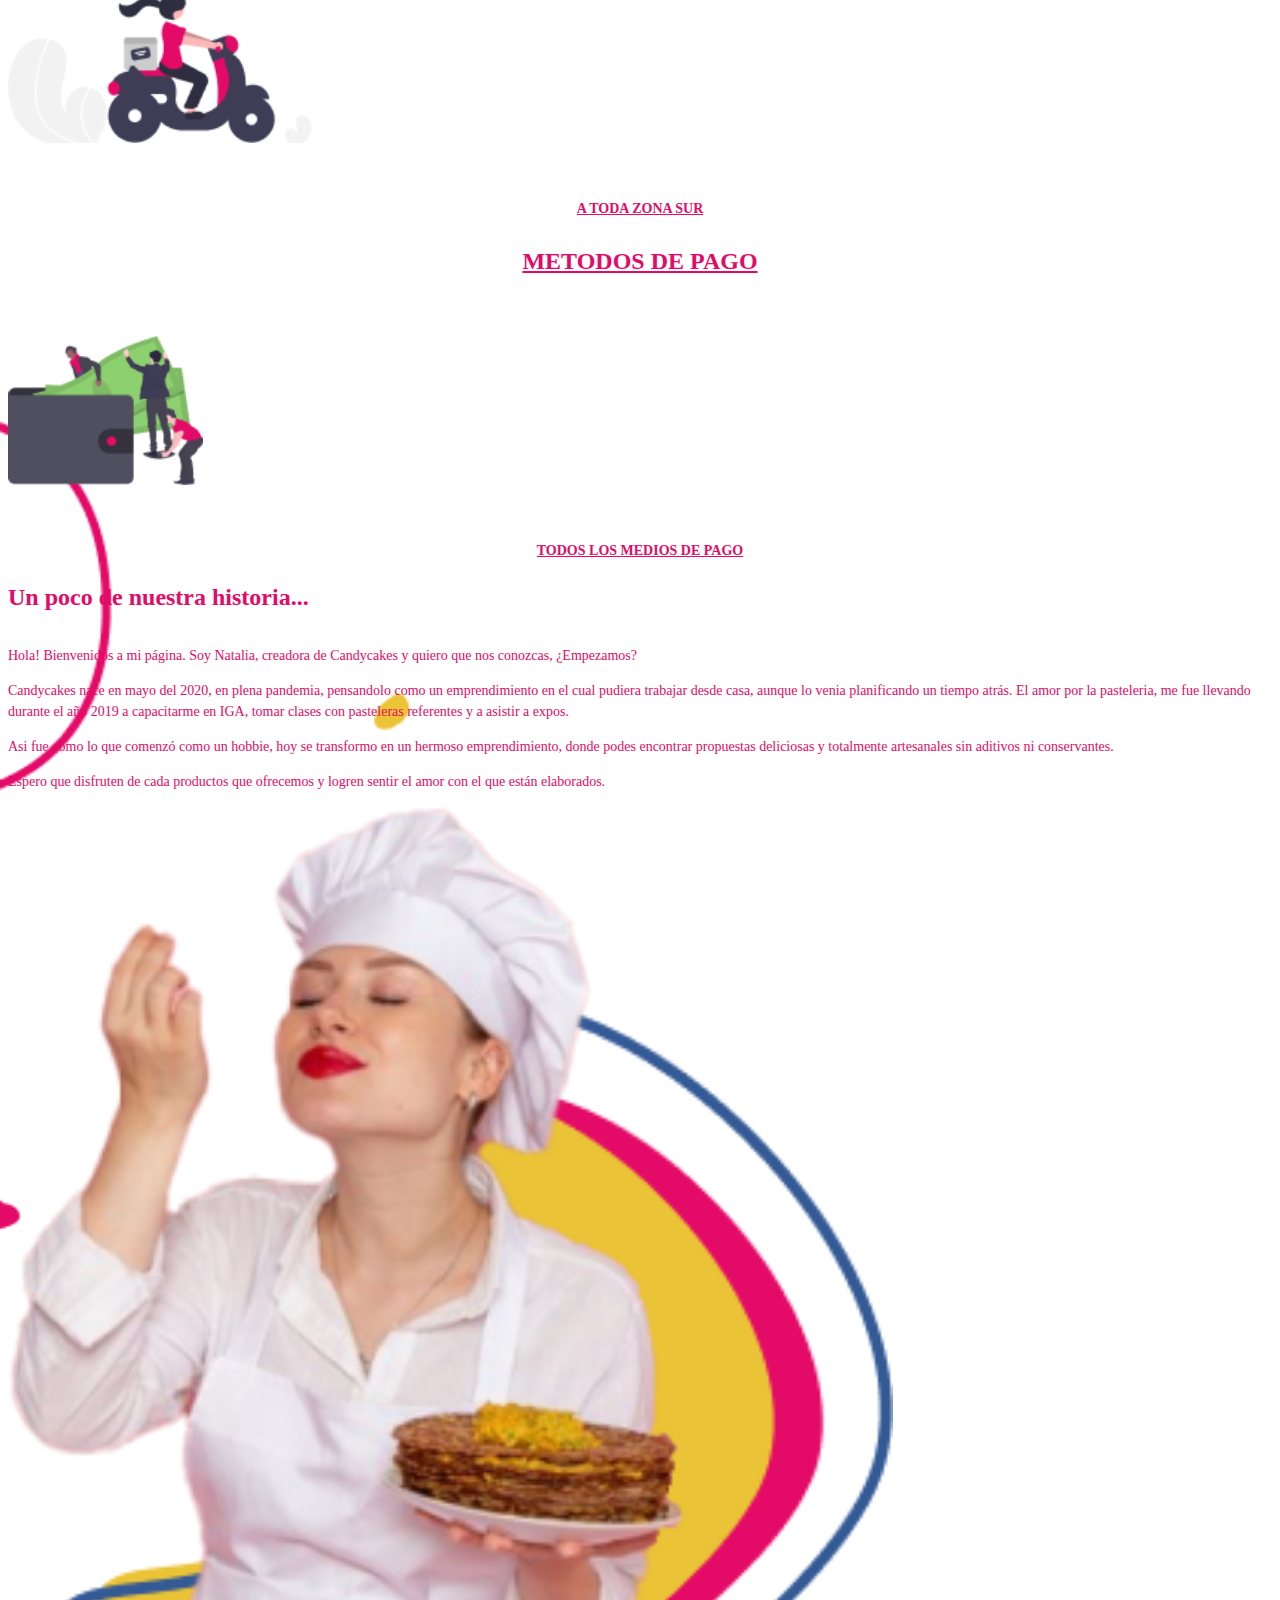
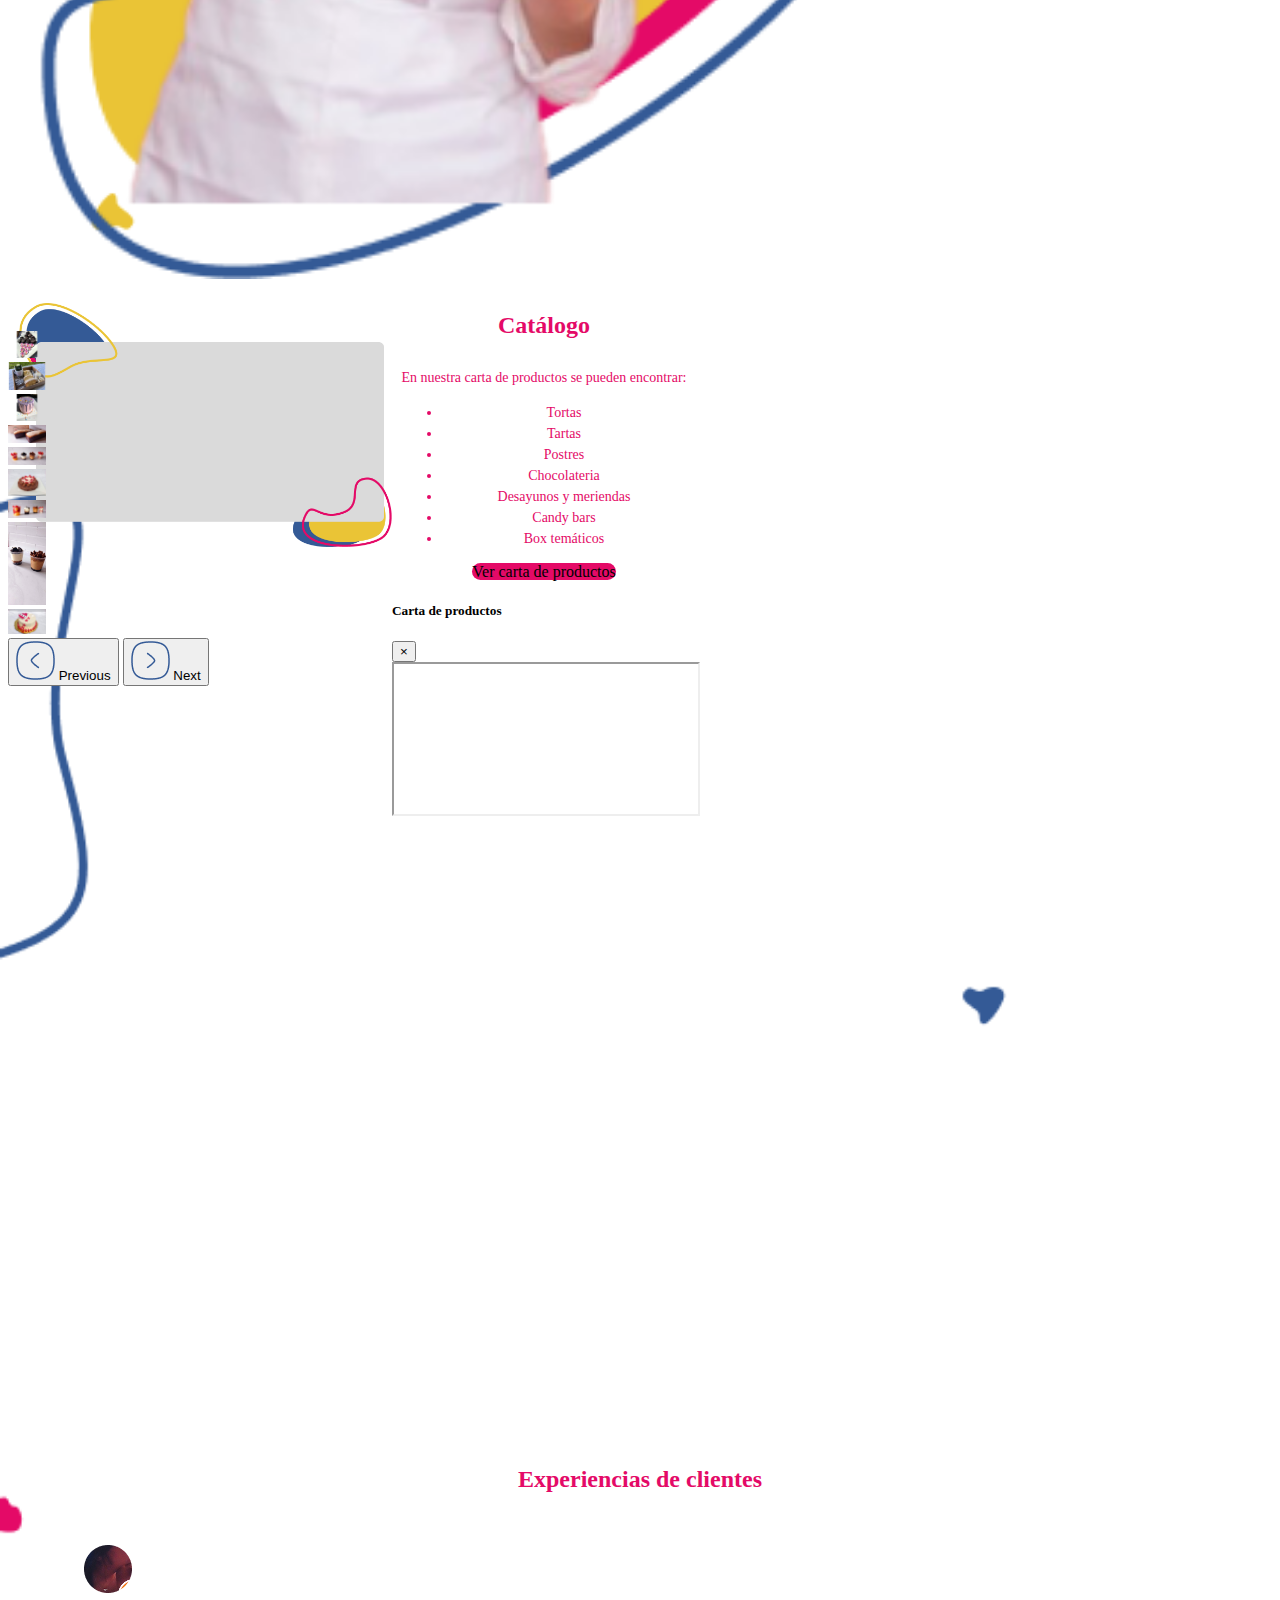
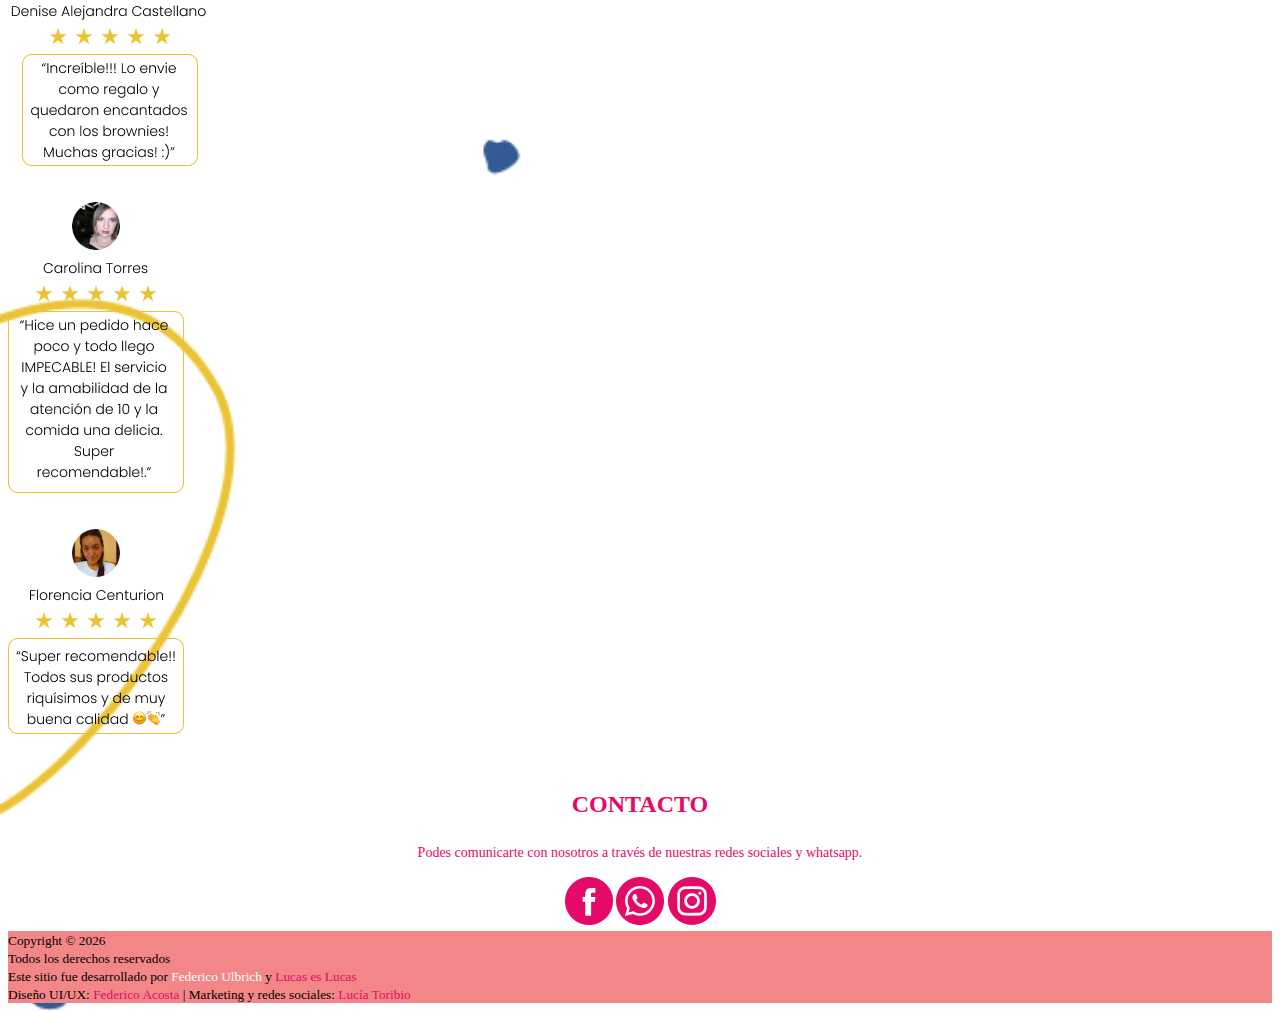
==== commit b802e923: "corrección texto nosotros" ====
--- a/index.html
+++ b/index.html
@@ -27,7 +27,7 @@
         !function (f, b, e, v, n, t, s) {
             if (f.fbq) return; n = f.fbq = function () {
                 n.callMethod ?
-                n.callMethod.apply(n, arguments) : n.queue.push(arguments)
+                    n.callMethod.apply(n, arguments) : n.queue.push(arguments)
             };
             if (!f._fbq) f._fbq = n; n.push = n; n.loaded = !0; n.version = '2.0';
             n.queue = []; t = b.createElement(e); t.async = !0;
@@ -159,28 +159,22 @@
                             <img src="./images/catalogo/thumbs/torta.webp" class="d-block w-100" alt="...">
                         </div>
                         <div class="carousel-item">
-                            <img src="./images/catalogo/thumbs/cajas.webp" class="d-block w-100" alt="...">
-                        </div>
-                        <div class="carousel-item">
-                            <img src="./images/catalogo/thumbs/postres.webp" class="d-block w-100" alt="...">
-                        </div>
-                        <div class="carousel-item">
-                            <img src="./images/catalogo/thumbs/torta2.webp" class="d-block w-100" alt="...">
-                        </div>
-                        <div class="carousel-item">
-                            <img src="./images/catalogo/thumbs/caja.webp" class="d-block w-100" alt="...">
-                        </div>
-                        <div class="carousel-item">
-                            <img src="./images/catalogo/thumbs/cuadraditos.webp" class="d-block w-100" alt="...">
-                        </div>
-                        <div class="carousel-item">
-                            <img src="./images/catalogo/thumbs/cakepops.webp" class="d-block w-100" alt="...">
-                        </div>
-                        <div class="carousel-item">
-                            <img src="./images/catalogo/thumbs/mini cakes.webp" class="d-block w-100" alt="...">
-                        </div>
-                        <div class="carousel-item">
-                            <img src="./images/catalogo/thumbs/desayuno-madre.webp" class="d-block w-100" alt="...">
+                            <img src="./images/catalog/catalogo (1).jpg" class="d-block w-100" alt="...">
+                        </div>
+                        <div class="carousel-item">
+                            <img src="./images/catalog/catalogo (2).jpg" class="d-block w-100" alt="...">
+                        </div>
+                        <div class="carousel-item">
+                            <img src="./images/catalog/catalogo (3).jpg" class="d-block w-100" alt="...">
+                        </div>
+                        <div class="carousel-item">
+                            <img src="./images/catalog/catalogo (4).jpg" class="d-block w-100" alt="...">
+                        </div>
+                        <div class="carousel-item">
+                            <img src="./images/catalog/catalogo (5).jpg" class="d-block w-100" alt="...">
+                        </div>
+                        <div class="carousel-item">
+                            <img src="./images/catalog/catalogo (6).jpg" class="d-block w-100" alt="...">
                         </div>
                     </div>
                     <button class="carousel-control-prev" type="button" data-target="#carouselExampleFade"
@@ -286,4 +280,4 @@
     </script>
 </body>
 
-</html>
+</html>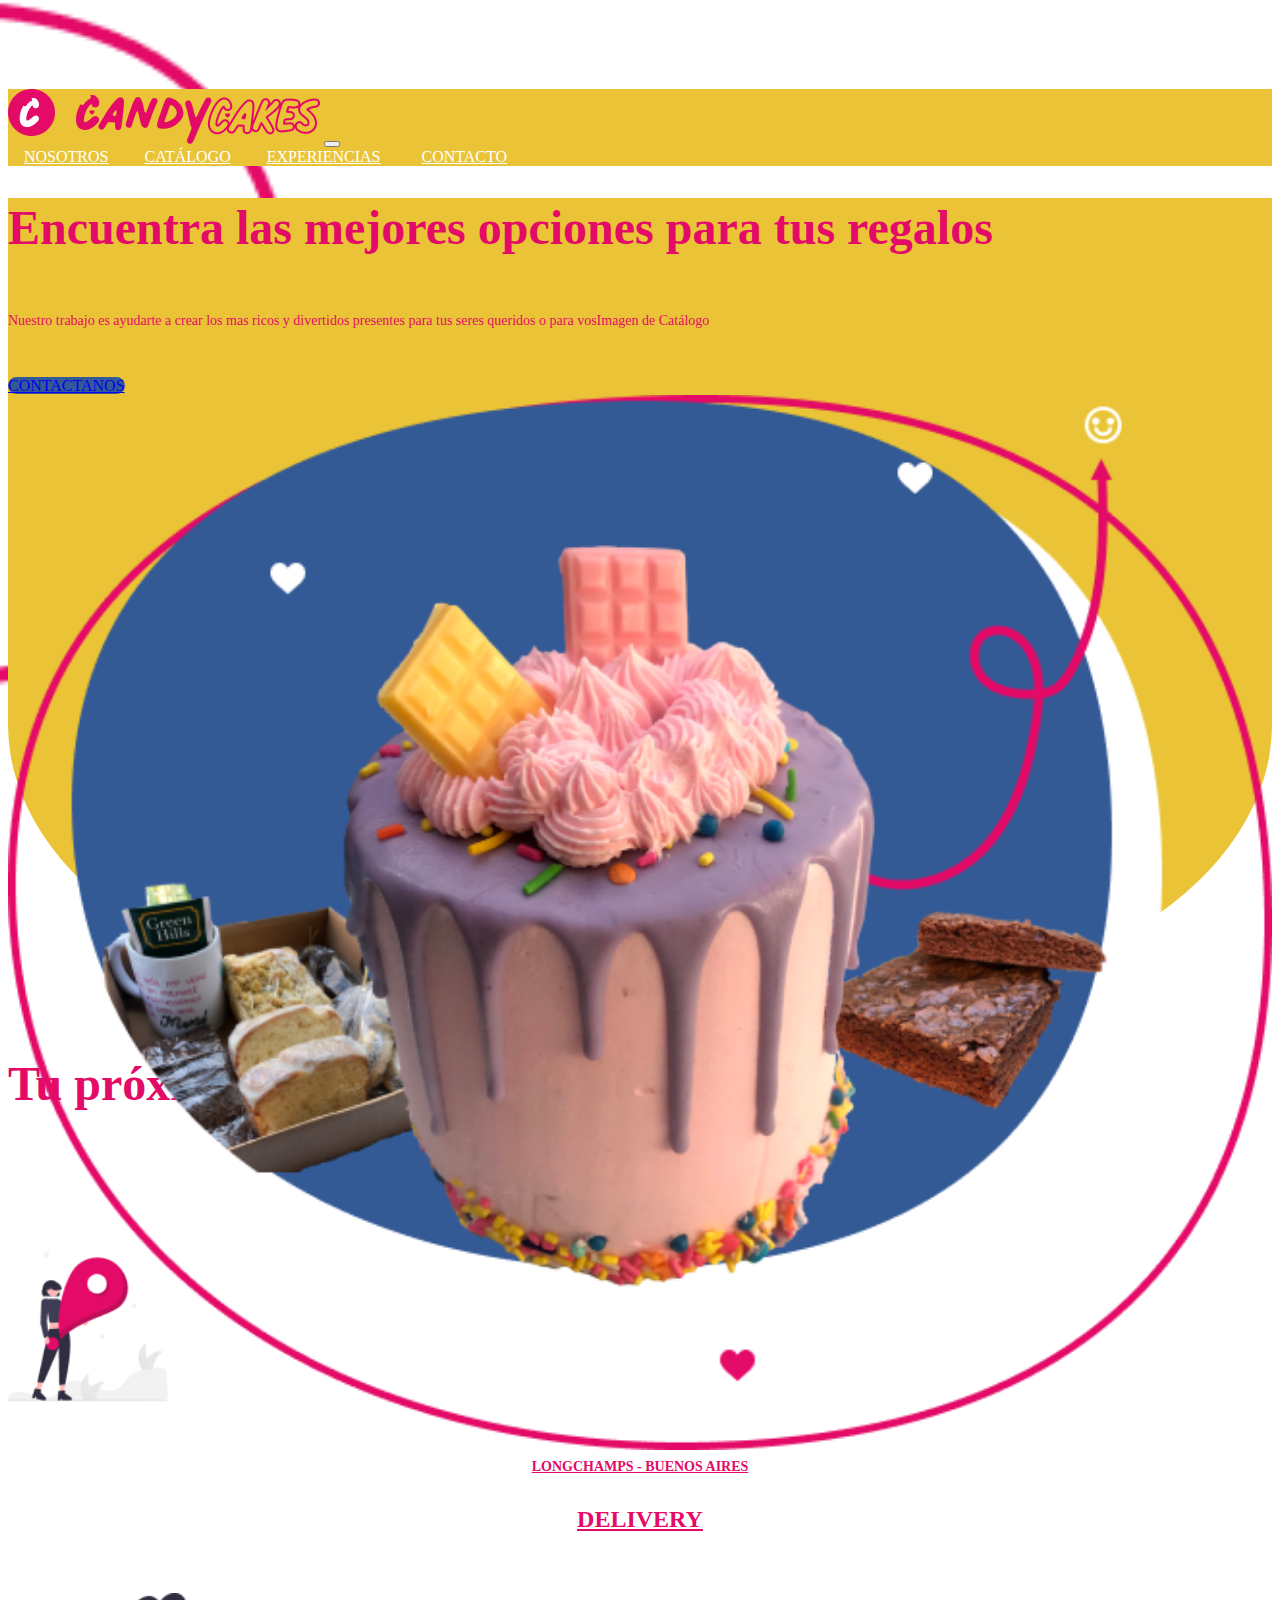
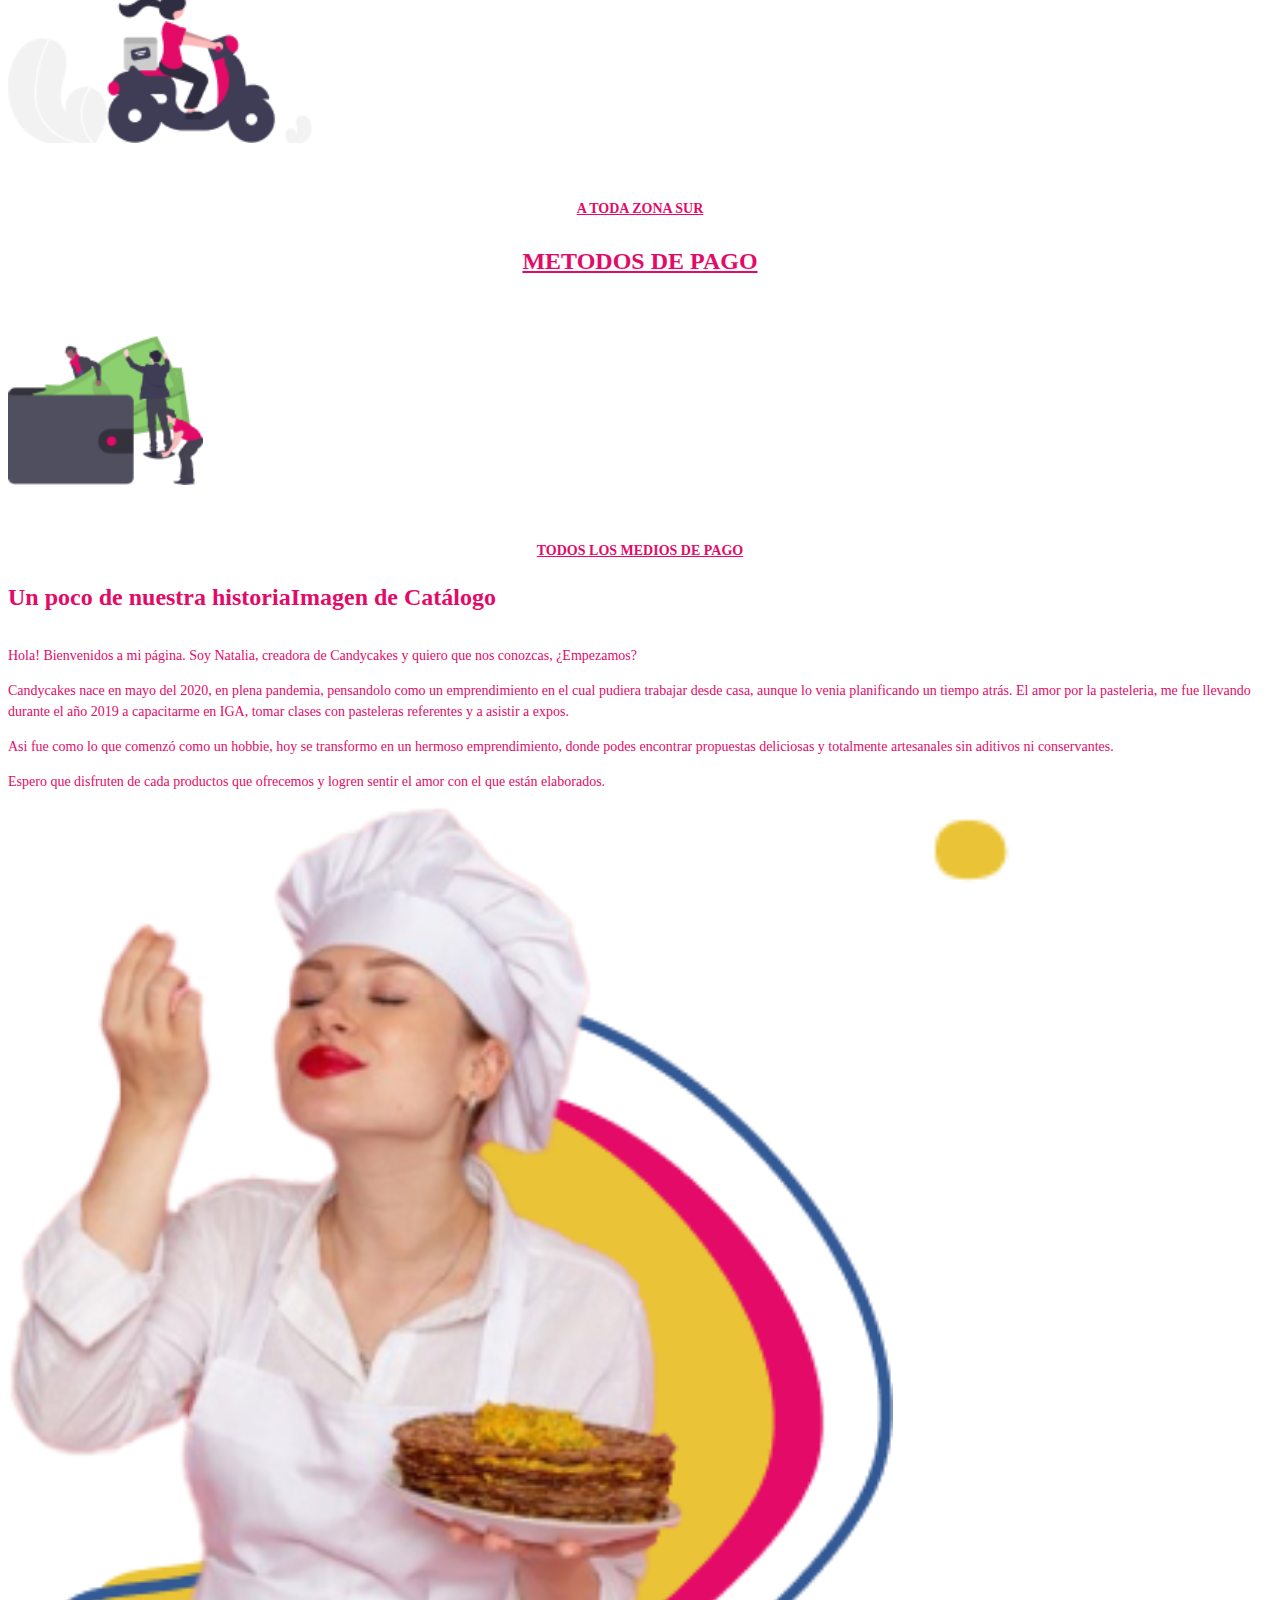
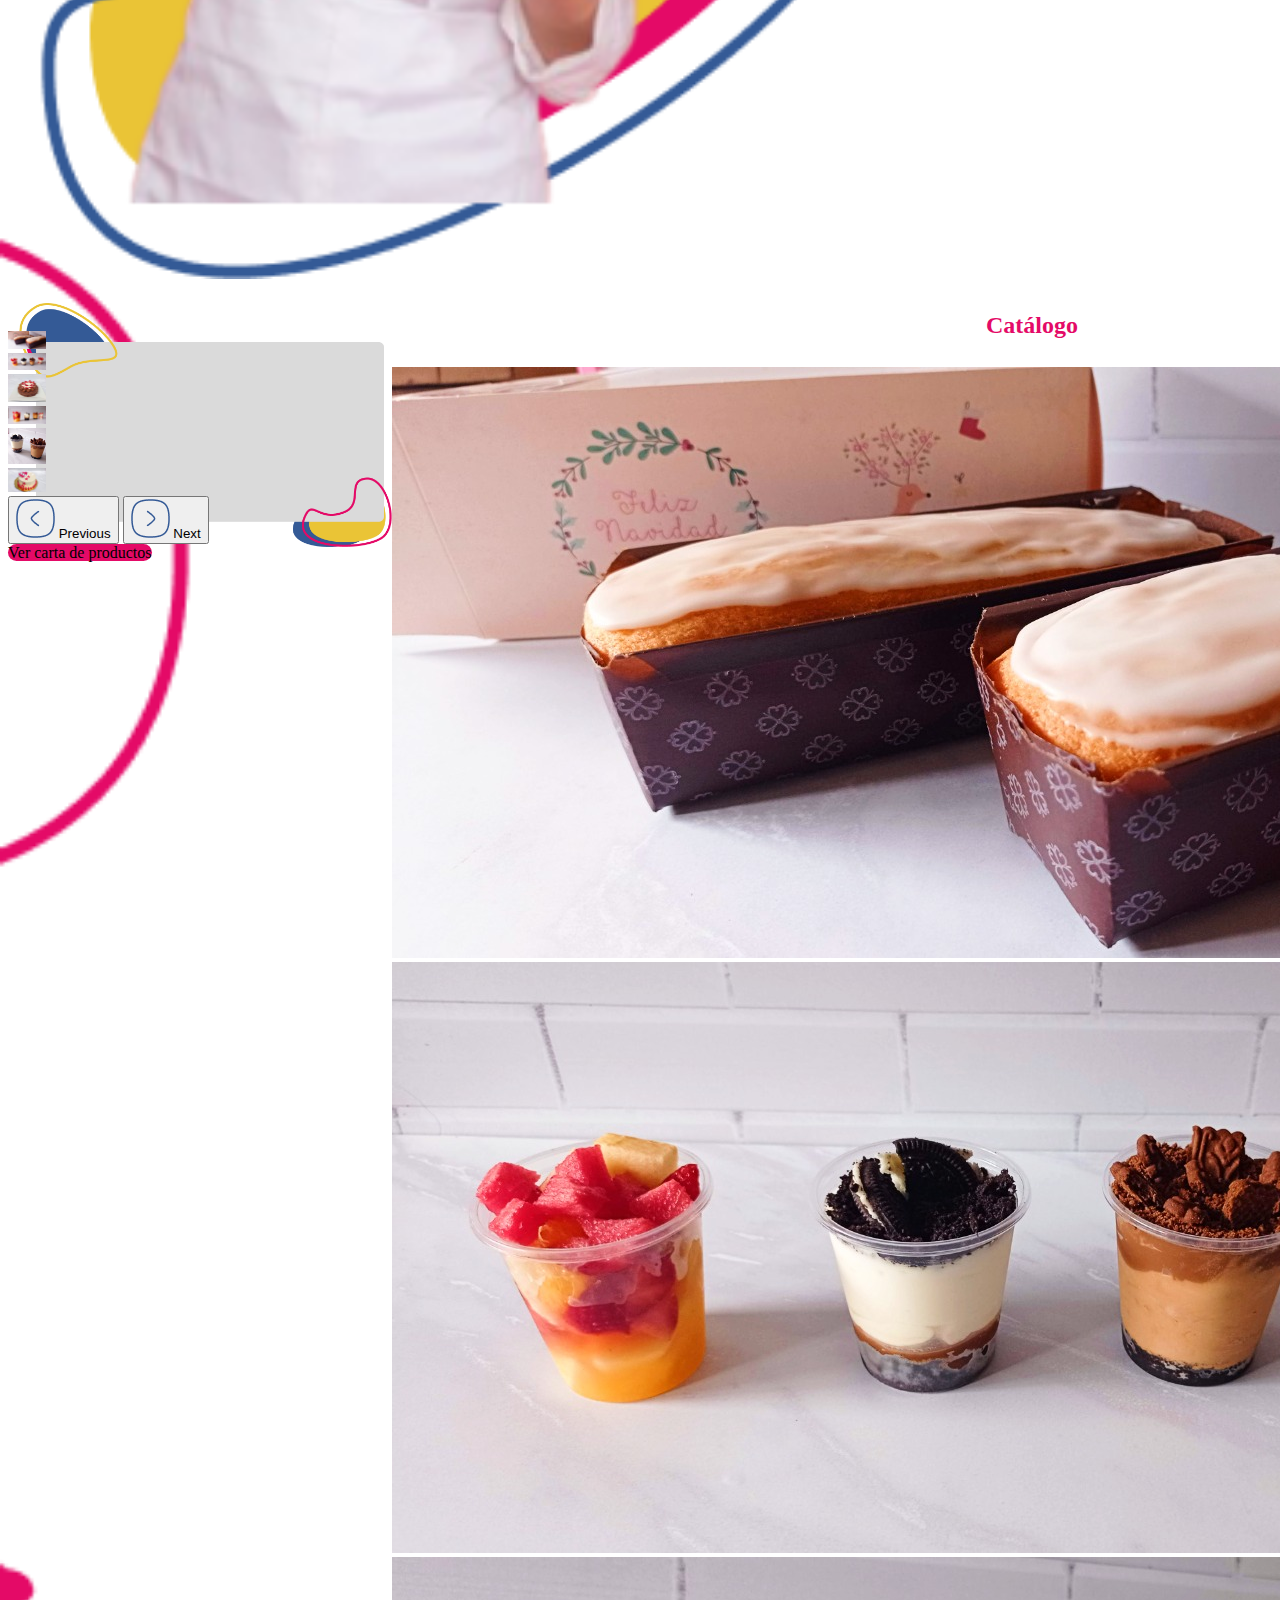
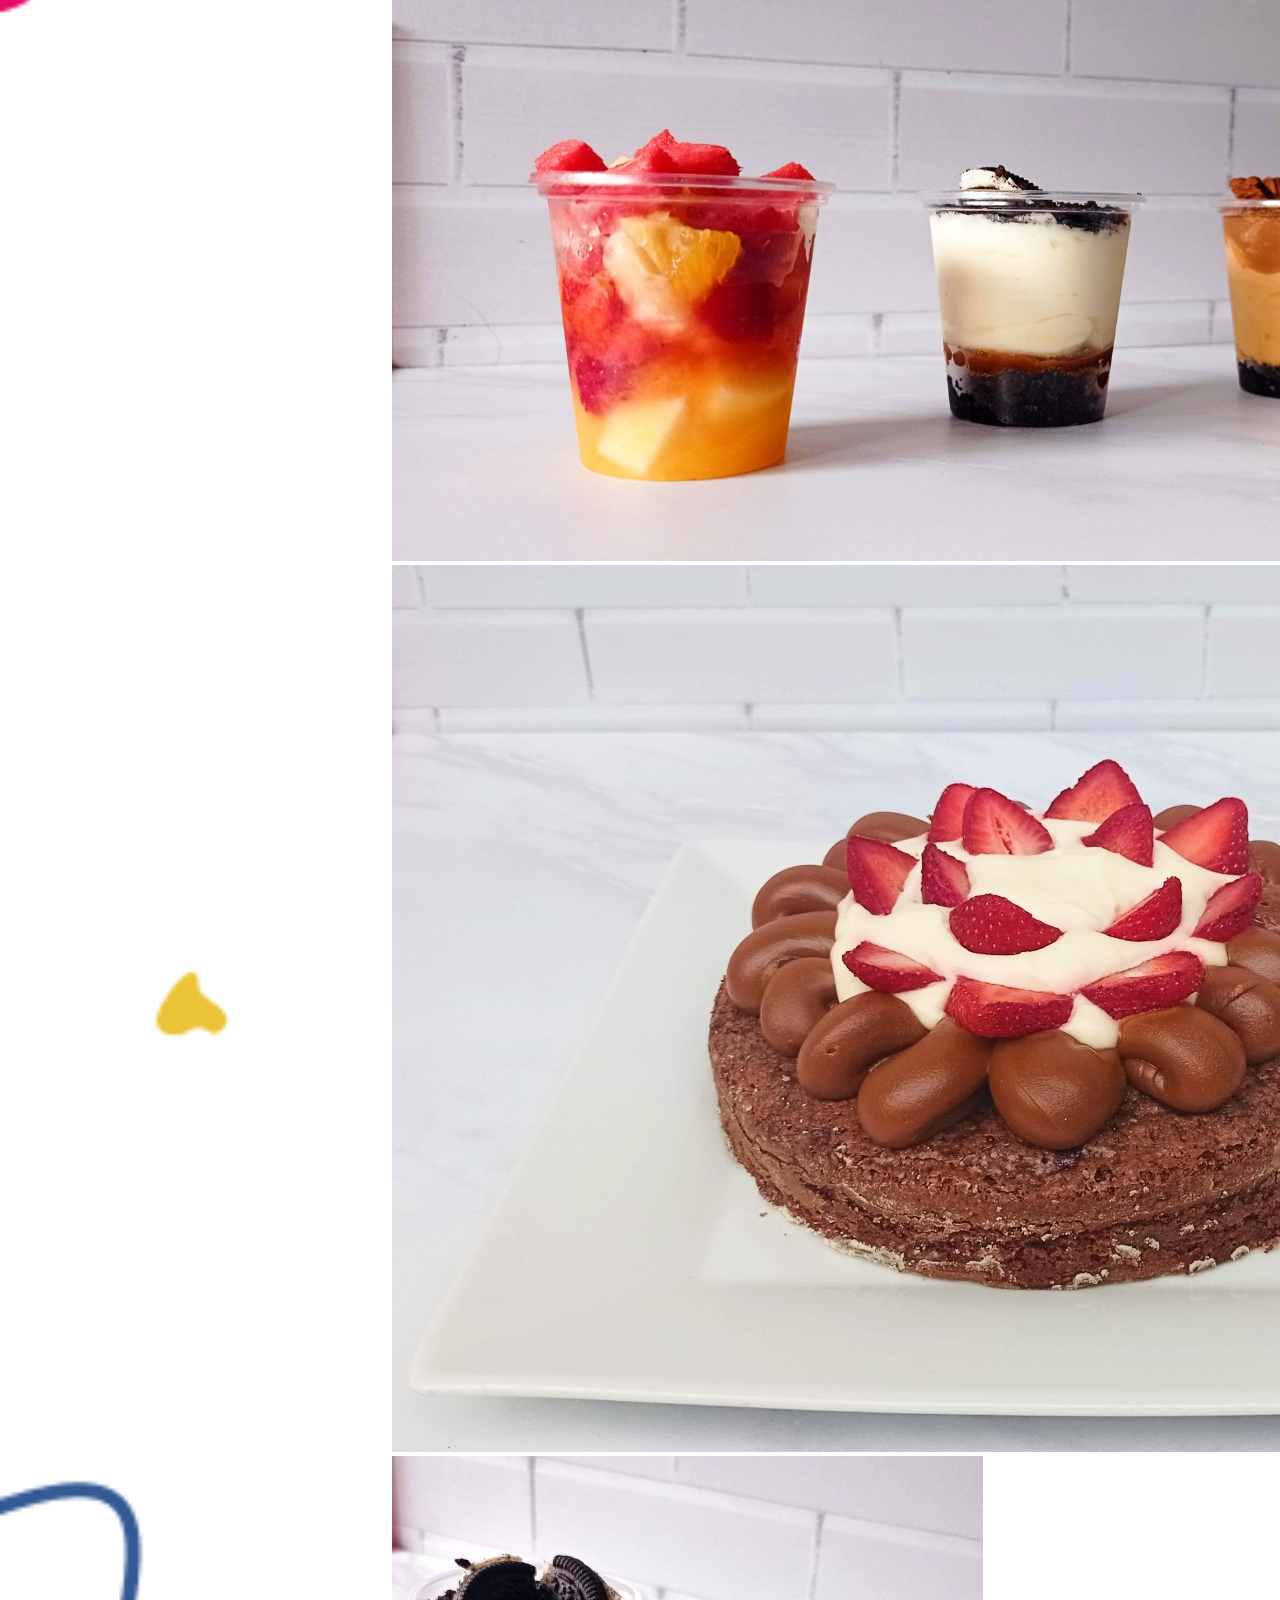
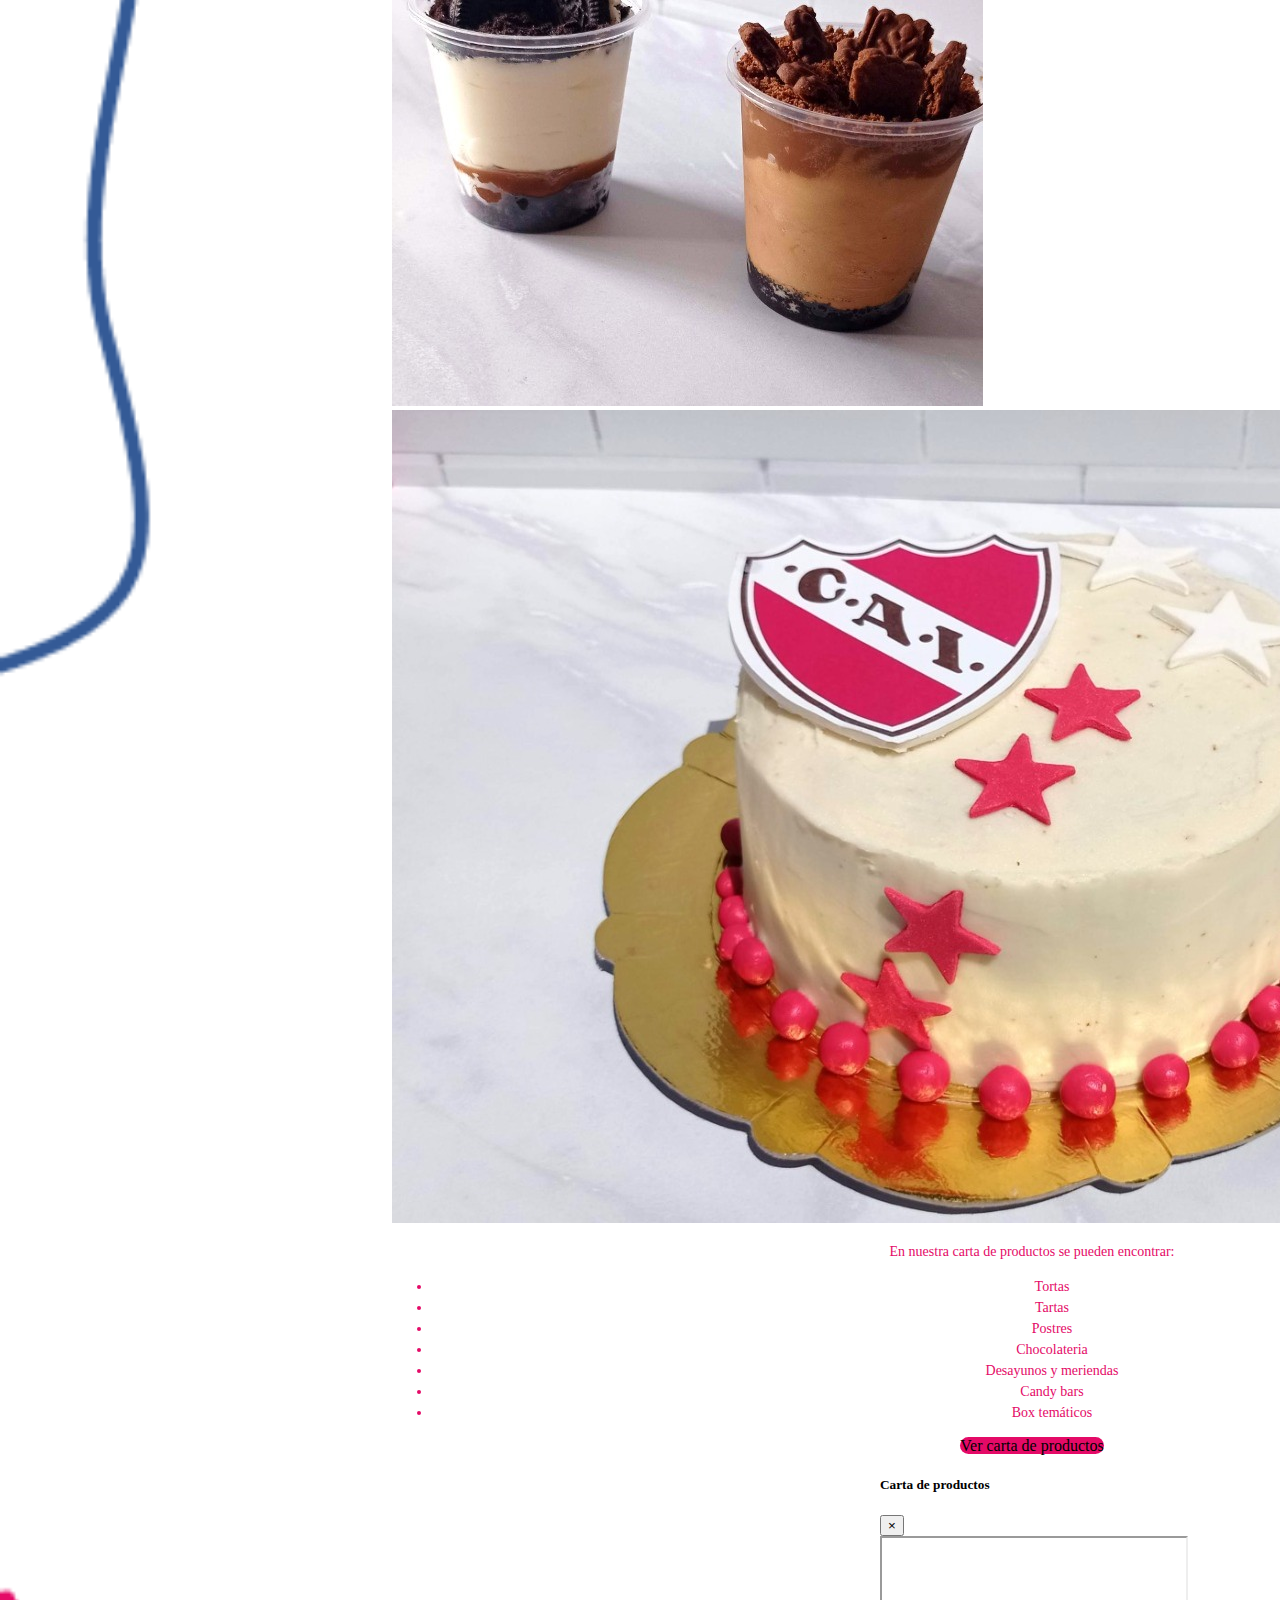
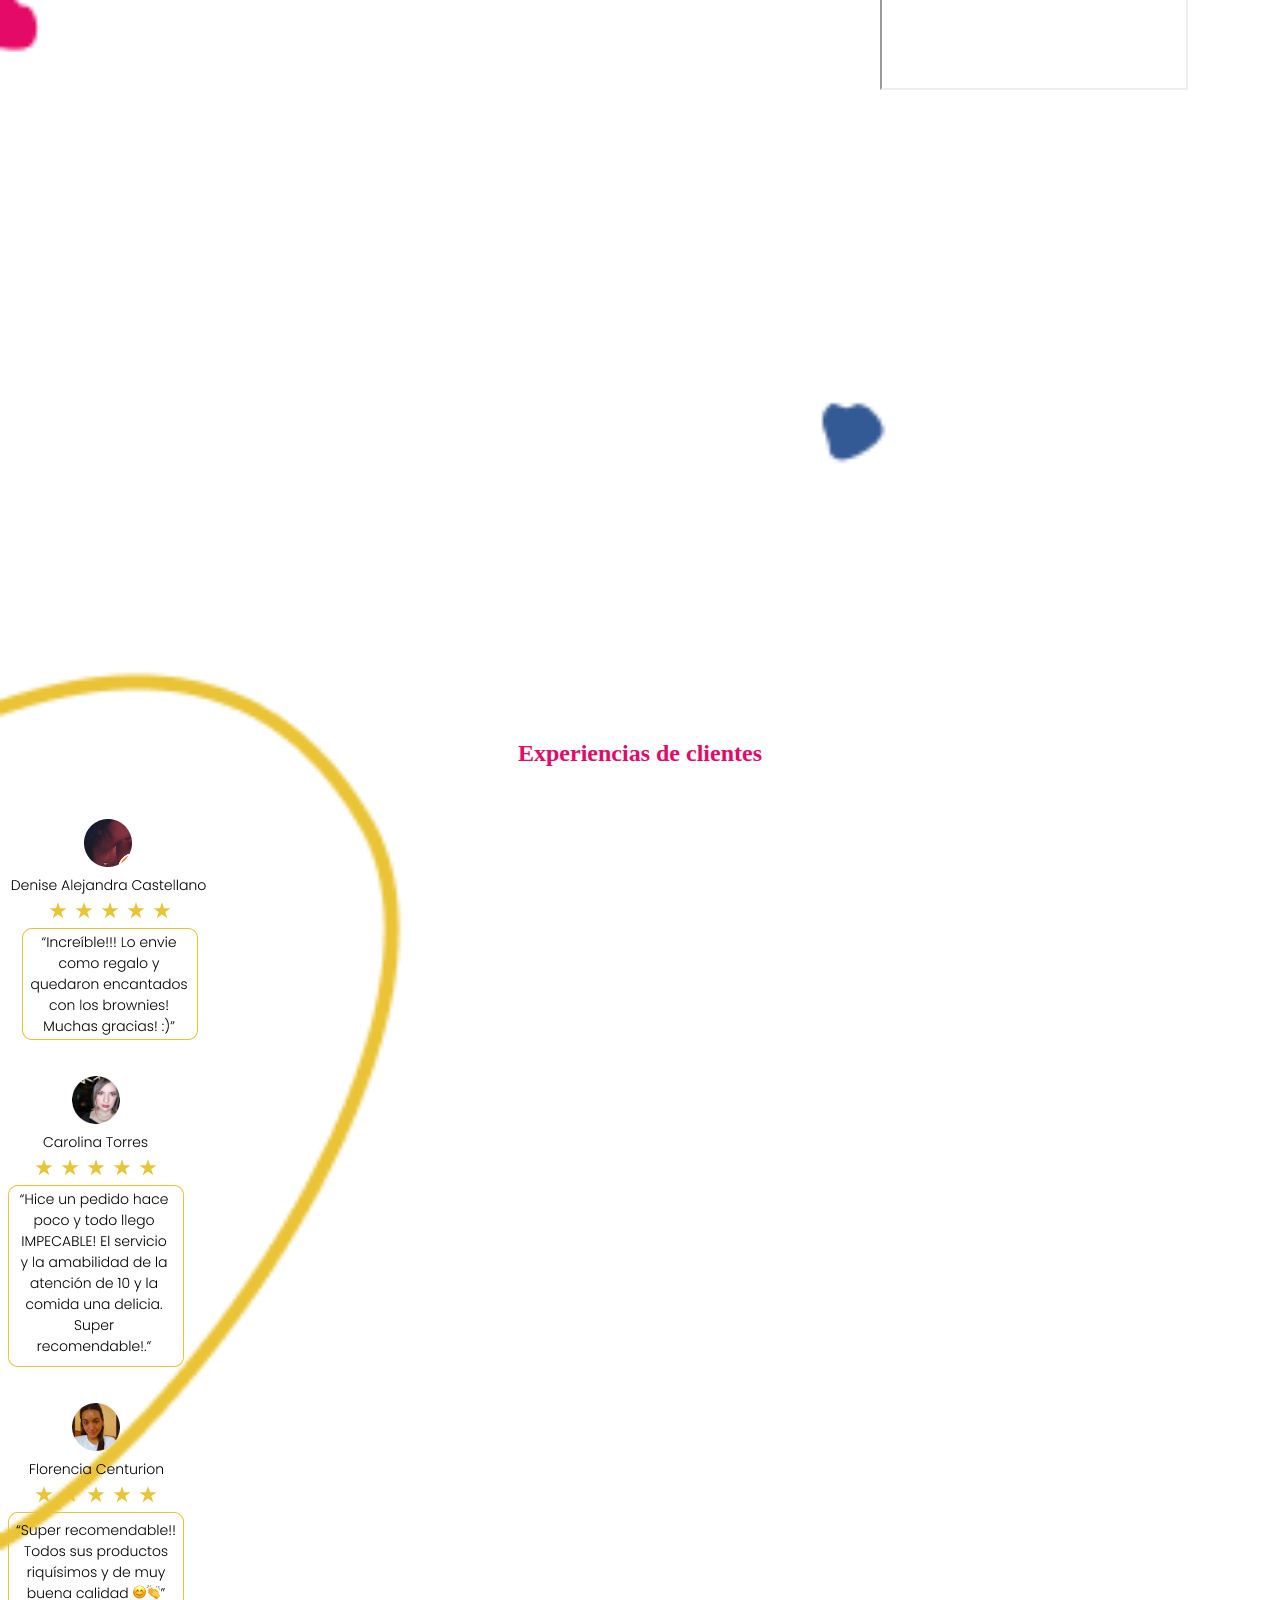
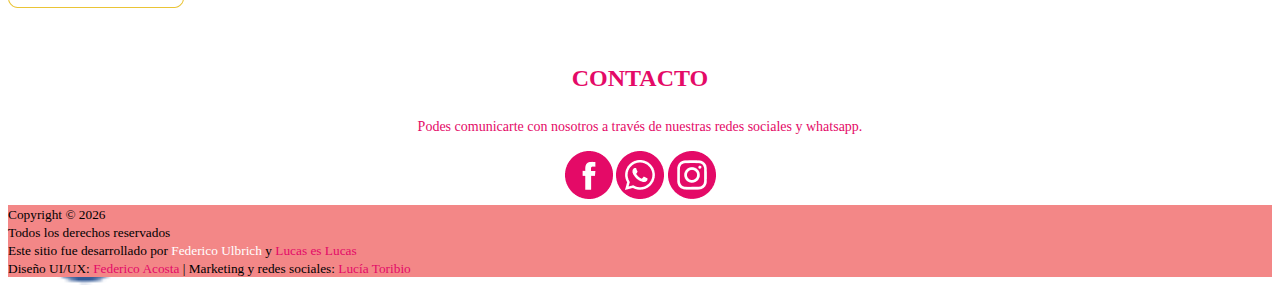
==== commit db3f0b0a: "Actualización de fotos, galería de imagenes en catálogo para móvil y corrección de estilos" ====
--- a/index.html
+++ b/index.html
@@ -77,7 +77,7 @@
                             para
                             tus seres
                             queridos
-                            o para vos...</p>
+                            o para vosImagen de Catálogo</p>
                         <div class="d-grid gap-2">
                             <a class="btn btn-lg btn-block col-8 col-md-10 mx-auto btn-primary bg-azul"
                                 href="#contacto">CONTACTANOS</a>
@@ -115,7 +115,8 @@
         <section id="nosotros" class="row container mx-auto my-5 py-3">
             <div class="col-1 d-none d-sm-block"></div>
             <div class="col-12  col-md-6 offset-md-0 my-auto text-left order-2 order-md-1">
-                <div class="nosotros__titulo subtitulo" id="nosotros_titulo">Un poco de nuestra historia...</div>
+                <div class="nosotros__titulo subtitulo" id="nosotros_titulo">Un poco de nuestra historiaImagen de
+                    Catálogo</div>
                 <div class="nosotros__detalle detalle">
                     <p>Hola! Bienvenidos a mi página. Soy Natalia, creadora de Candycakes y quiero que nos conozcas,
                         ¿Empezamos?</p>
@@ -147,34 +148,25 @@
         <section id="catalogo" class="row container mx-auto my-5 py-3">
             <div id="slider"
                 class="col-12 col-xl-8 d-flex justify-content-center align-items-center order-2 order-md-1">
-                <div id="carouselExampleFade" class="carousel slide" data-ride="carousel">
+                <div id="carouselExampleFade" class="carousel slide  d-none d-sm-block" data-ride="carousel">
                     <div class="carousel-inner">
                         <div class="carousel-item active">
-                            <img src="./images/catalogo/thumbs/alfajores.webp" class="d-block w-100" alt="...">
-                        </div>
-                        <div class="carousel-item">
-                            <img src="./images/catalogo/thumbs/desayunos.webp" class="d-block w-100" alt="...">
-                        </div>
-                        <div class="carousel-item">
-                            <img src="./images/catalogo/thumbs/torta.webp" class="d-block w-100" alt="...">
-                        </div>
-                        <div class="carousel-item">
-                            <img src="./images/catalog/catalogo (1).jpg" class="d-block w-100" alt="...">
-                        </div>
-                        <div class="carousel-item">
-                            <img src="./images/catalog/catalogo (2).jpg" class="d-block w-100" alt="...">
-                        </div>
-                        <div class="carousel-item">
-                            <img src="./images/catalog/catalogo (3).jpg" class="d-block w-100" alt="...">
-                        </div>
-                        <div class="carousel-item">
-                            <img src="./images/catalog/catalogo (4).jpg" class="d-block w-100" alt="...">
-                        </div>
-                        <div class="carousel-item">
-                            <img src="./images/catalog/catalogo (5).jpg" class="d-block w-100" alt="...">
-                        </div>
-                        <div class="carousel-item">
-                            <img src="./images/catalog/catalogo (6).jpg" class="d-block w-100" alt="...">
+                            <img src="./images/catalog/catalogo (1).jpg" class="d-block w-100" alt="Imagen de Catálogo">
+                        </div>
+                        <div class="carousel-item">
+                            <img src="./images/catalog/catalogo (2).jpg" class="d-block w-100" alt="Imagen de Catálogo">
+                        </div>
+                        <div class="carousel-item">
+                            <img src="./images/catalog/catalogo (3).jpg" class="d-block w-100" alt="Imagen de Catálogo">
+                        </div>
+                        <div class="carousel-item">
+                            <img src="./images/catalog/catalogo (4).jpg" class="d-block w-100" alt="Imagen de Catálogo">
+                        </div>
+                        <div class="carousel-item">
+                            <img src="./images/catalog/catalogo (5).jpg" class="d-block w-100" alt="Imagen de Catálogo">
+                        </div>
+                        <div class="carousel-item">
+                            <img src="./images/catalog/catalogo (6).jpg" class="d-block w-100" alt="Imagen de Catálogo">
                         </div>
                     </div>
                     <button class="carousel-control-prev" type="button" data-target="#carouselExampleFade"
@@ -188,10 +180,54 @@
                         <span class="sr-only">Next</span>
                     </button>
                 </div>
+                <div class="d-grid gap-2 d-block d-sm-none">
+                    <a class="btn btn-lg btn-block col-12 mx-auto btn-primary bg-rosa" data-toggle="modal"
+                        data-target="#ModalCartaProductos" target="_blank">Ver carta de productos</a>
+                </div>
             </div>
             <div id="lista" class="col-12 col-xl-4 my-auto order-1">
                 <div>
                     <h3 class="subtitulo text-left">Catálogo</h3>
+
+                    <div id="gallery-mobile" class="d-block d-sm-none">
+                        <div class="row">
+                            <div class="col-6 my-2 "><img src="./images/catalog/catalogo (1).jpg"
+                                    class="p-4 border border-warning rounded d-block w-100 lightense"
+                                    data-lightense-padding="40" data-lightense-cubic-bezier="cubic-bezier(.2, 0, .1, 1)"
+                                    data-lightense-background="rgba(255, 255, 255, .08)"
+                                    data-lightense-z-index="2147483647" alt="Imagen de Catálogo"></div>
+                            <div class="col-6 my-2 "><img src="./images/catalog/catalogo (2).jpg"
+                                    class="p-4 border border-warning rounded d-block w-100 lightense"
+                                    data-lightense-padding="40" data-lightense-cubic-bezier="cubic-bezier(.2, 0, .1, 1)"
+                                    data-lightense-background="rgba(255, 255, 255, .08)"
+                                    data-lightense-z-index="2147483647" alt="Imagen de Catálogo"></div>
+                        </div>
+                        <div class="row">
+                            <div class="col-6 my-2 "><img src="./images/catalog/catalogo (4).jpg"
+                                    class="p-4 border border-warning rounded d-block w-100 lightense"
+                                    data-lightense-padding="40" data-lightense-cubic-bezier="cubic-bezier(.2, 0, .1, 1)"
+                                    data-lightense-background="rgba(255, 255, 255, .08)"
+                                    data-lightense-z-index="2147483647" alt="Imagen de Catálogo"></div>
+                            <div class="col-6 my-2 "><img src="./images/catalog/catalogo (3).jpg"
+                                    class="p-4 border border-warning rounded d-block w-100 lightense"
+                                    data-lightense-padding="40" data-lightense-cubic-bezier="cubic-bezier(.2, 0, .1, 1)"
+                                    data-lightense-background="rgba(255, 255, 255, .08)"
+                                    data-lightense-z-index="2147483647" alt="Imagen de Catálogo"></div>
+                        </div>
+                        <div class="row">
+                            <div class="col-6 my-2 "><img src="./images/catalog/catalogo (5).jpg"
+                                    class="p-4 border border-warning rounded d-block w-100 lightense"
+                                    data-lightense-padding="40" data-lightense-cubic-bezier="cubic-bezier(.2, 0, .1, 1)"
+                                    data-lightense-background="rgba(255, 255, 255, .08)"
+                                    data-lightense-z-index="2147483647" alt="Imagen de Catálogo"></div>
+                            <div class="col-6 my-2 "><img src="./images/catalog/catalogo (6).jpg"
+                                    class="p-4 border border-warning rounded d-block w-100 lightense"
+                                    data-lightense-padding="40" data-lightense-cubic-bezier="cubic-bezier(.2, 0, .1, 1)"
+                                    data-lightense-background="rgba(255, 255, 255, .08)"
+                                    data-lightense-z-index="2147483647" alt="Imagen de Catálogo"></div>
+                        </div>
+                    </div>
+
                     <p class="detalle text-left">En nuestra carta de productos se pueden encontrar:</p>
                     <ul class="detalle text-left">
                         <li>Tortas</li>
@@ -203,7 +239,7 @@
                         <li>Box temáticos</li>
                     </ul>
                 </div>
-                <div class="d-grid gap-2">
+                <div class="d-grid gap-2 d-none d-sm-block">
                     <a class="btn btn-md btn-block col-12 mx-auto btn-primary bg-rosa" data-toggle="modal"
                         data-target="#ModalCartaProductos" target="_blank">Ver carta de productos</a>
                 </div>
@@ -272,6 +308,11 @@
                 <span class="rosa text-white">Lucía Toribio</span>
             </small></div>
     </footer>
+    <script src="./js/lightense.js"></script>
+    <script>window.addEventListener('load', function () {
+            var el = document.querySelectorAll('img.lightense');
+            Lightense(el);
+        }, false);</script>
     <script>$('.carousel').carousel()</script>
     <!--    SMOOTH SCROLL-->
     <script src="./js/smooth-scroll.min.js"></script>
--- a/styles/styles.css
+++ b/styles/styles.css
@@ -180,7 +180,7 @@
 }
 
 .carousel {
-  width: 9rem;
+  width: 15rem;
   margin-top: -5rem;
 }
 
@@ -208,6 +208,7 @@
   margin-top: 2rem;
 }
 /* MEDIA QUERIES */
+
 @media only screen and (min-width: 576px) and (max-width: 767px) {
   /* PORTADA */
   #portada_banner {
@@ -262,6 +263,10 @@
     width: 140%;
   }
   /* CATALOGO */
+
+  .carousel {
+    width: 15rem;
+  }
   #slider {
     background-size: 100%;
     height: 25rem;
@@ -307,6 +312,7 @@
   /* PORTADA */
   #portada_banner {
     height: 100vh;
+    padding-top: 6rem;
     border-radius: 0px 0px 25% 25%;
   }
 
@@ -572,3 +578,10 @@
     margin-bottom: 3rem;
   }
 }
+
+@media only screen and (min-width: 1400px) {
+  /* PORTADA */
+  #portada_banner {
+    padding-top: 6rem;
+  }
+}
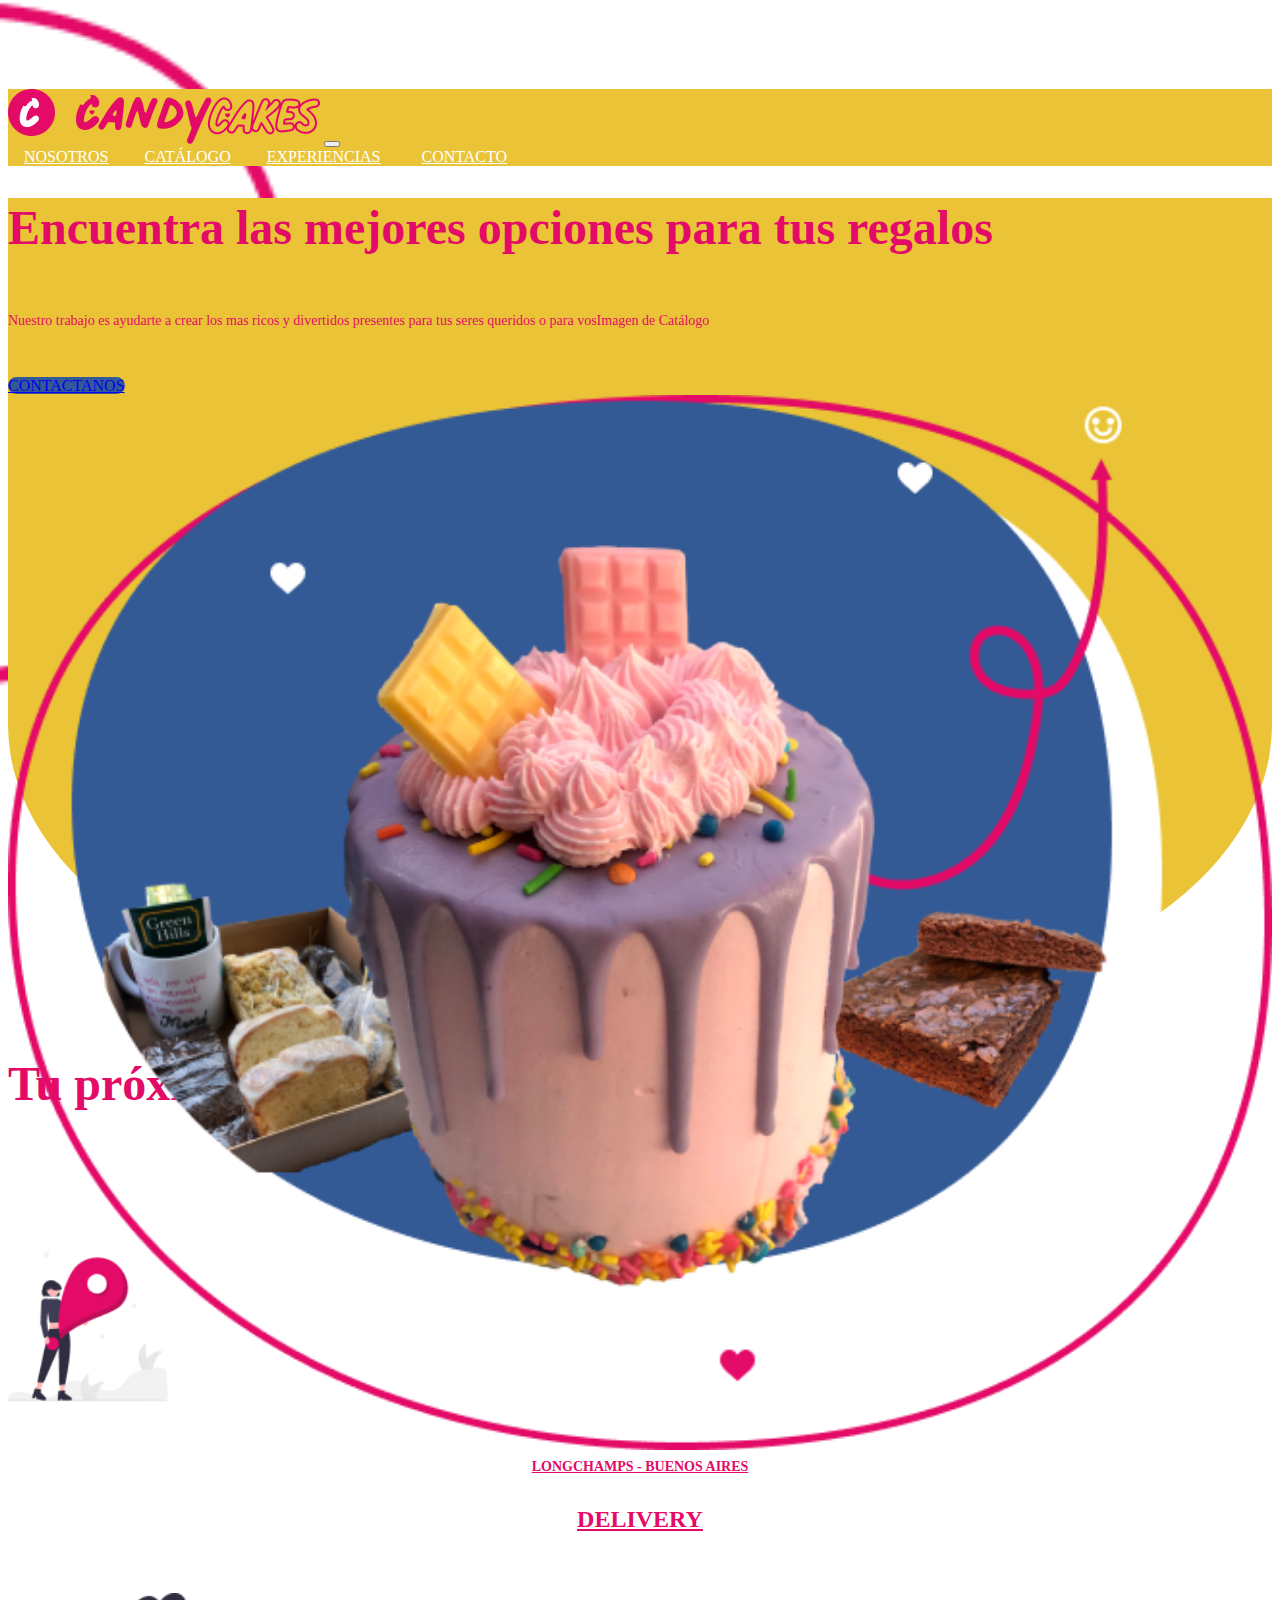
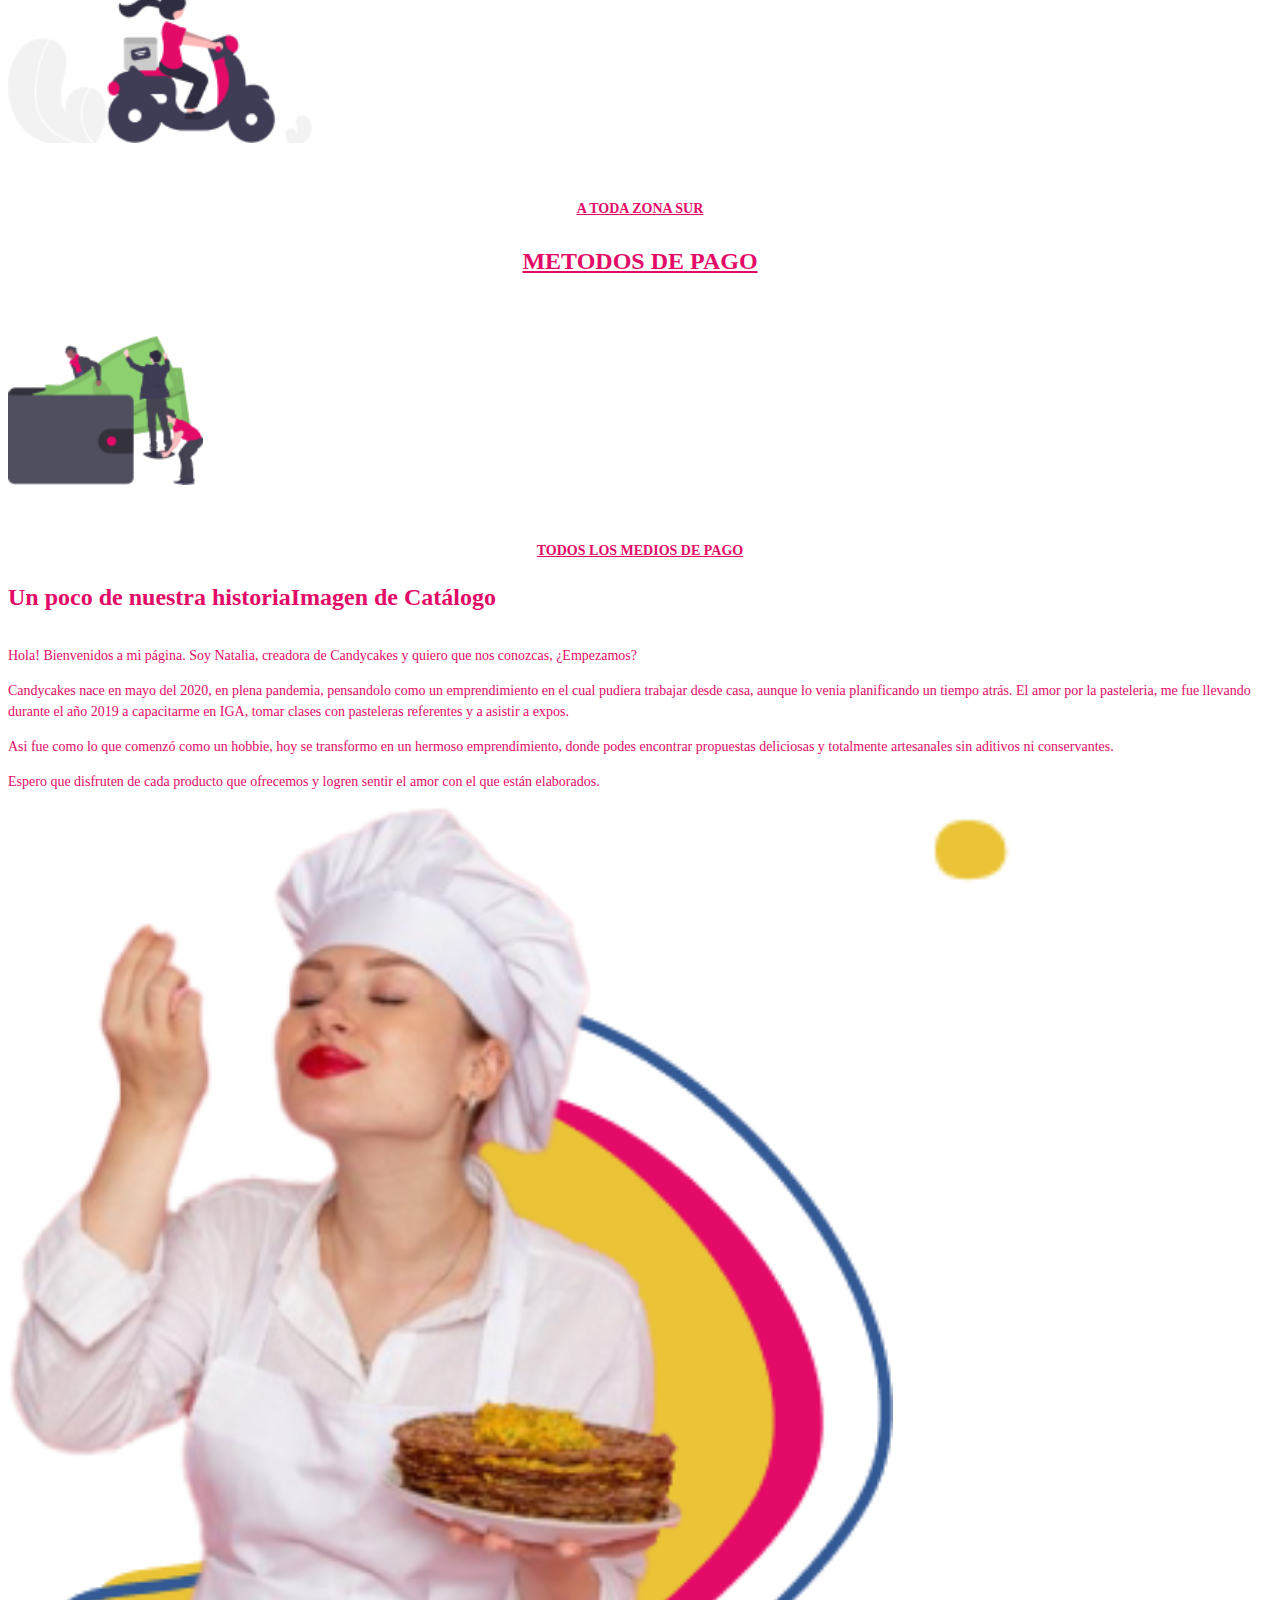
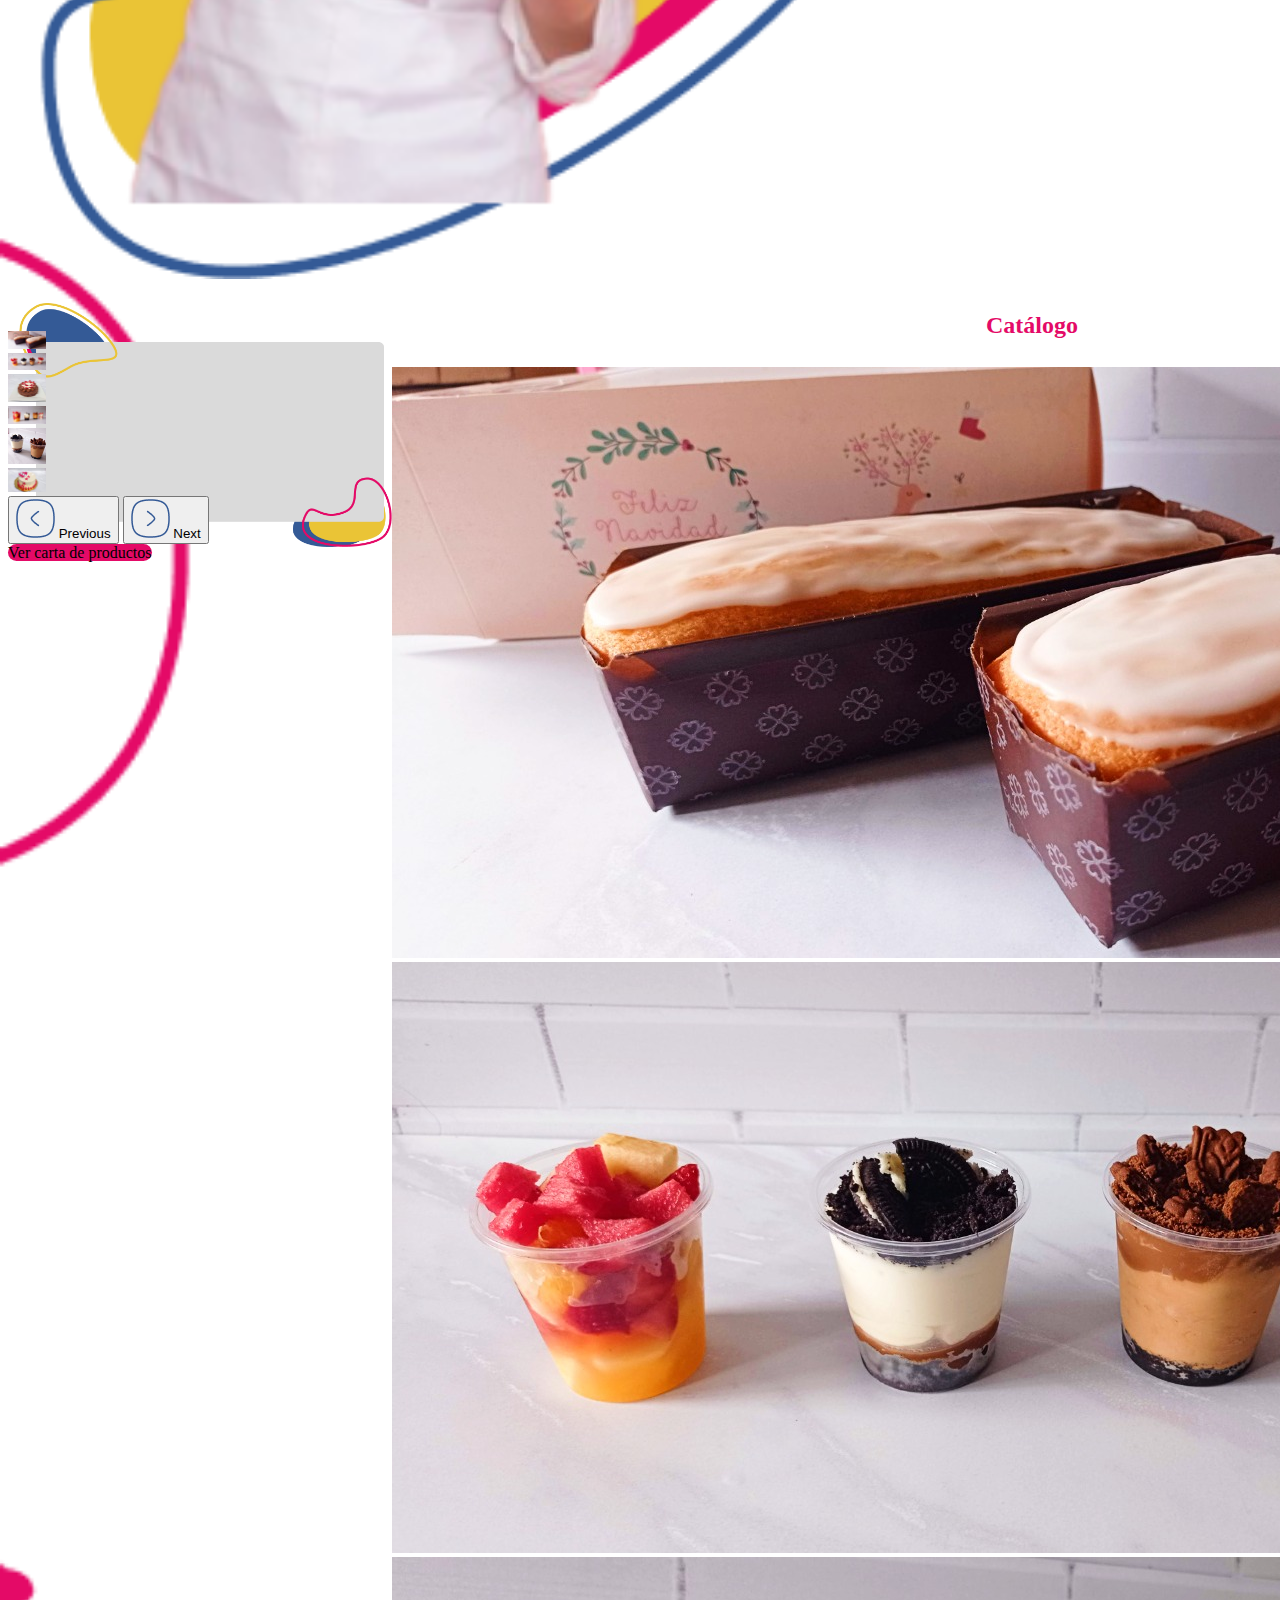
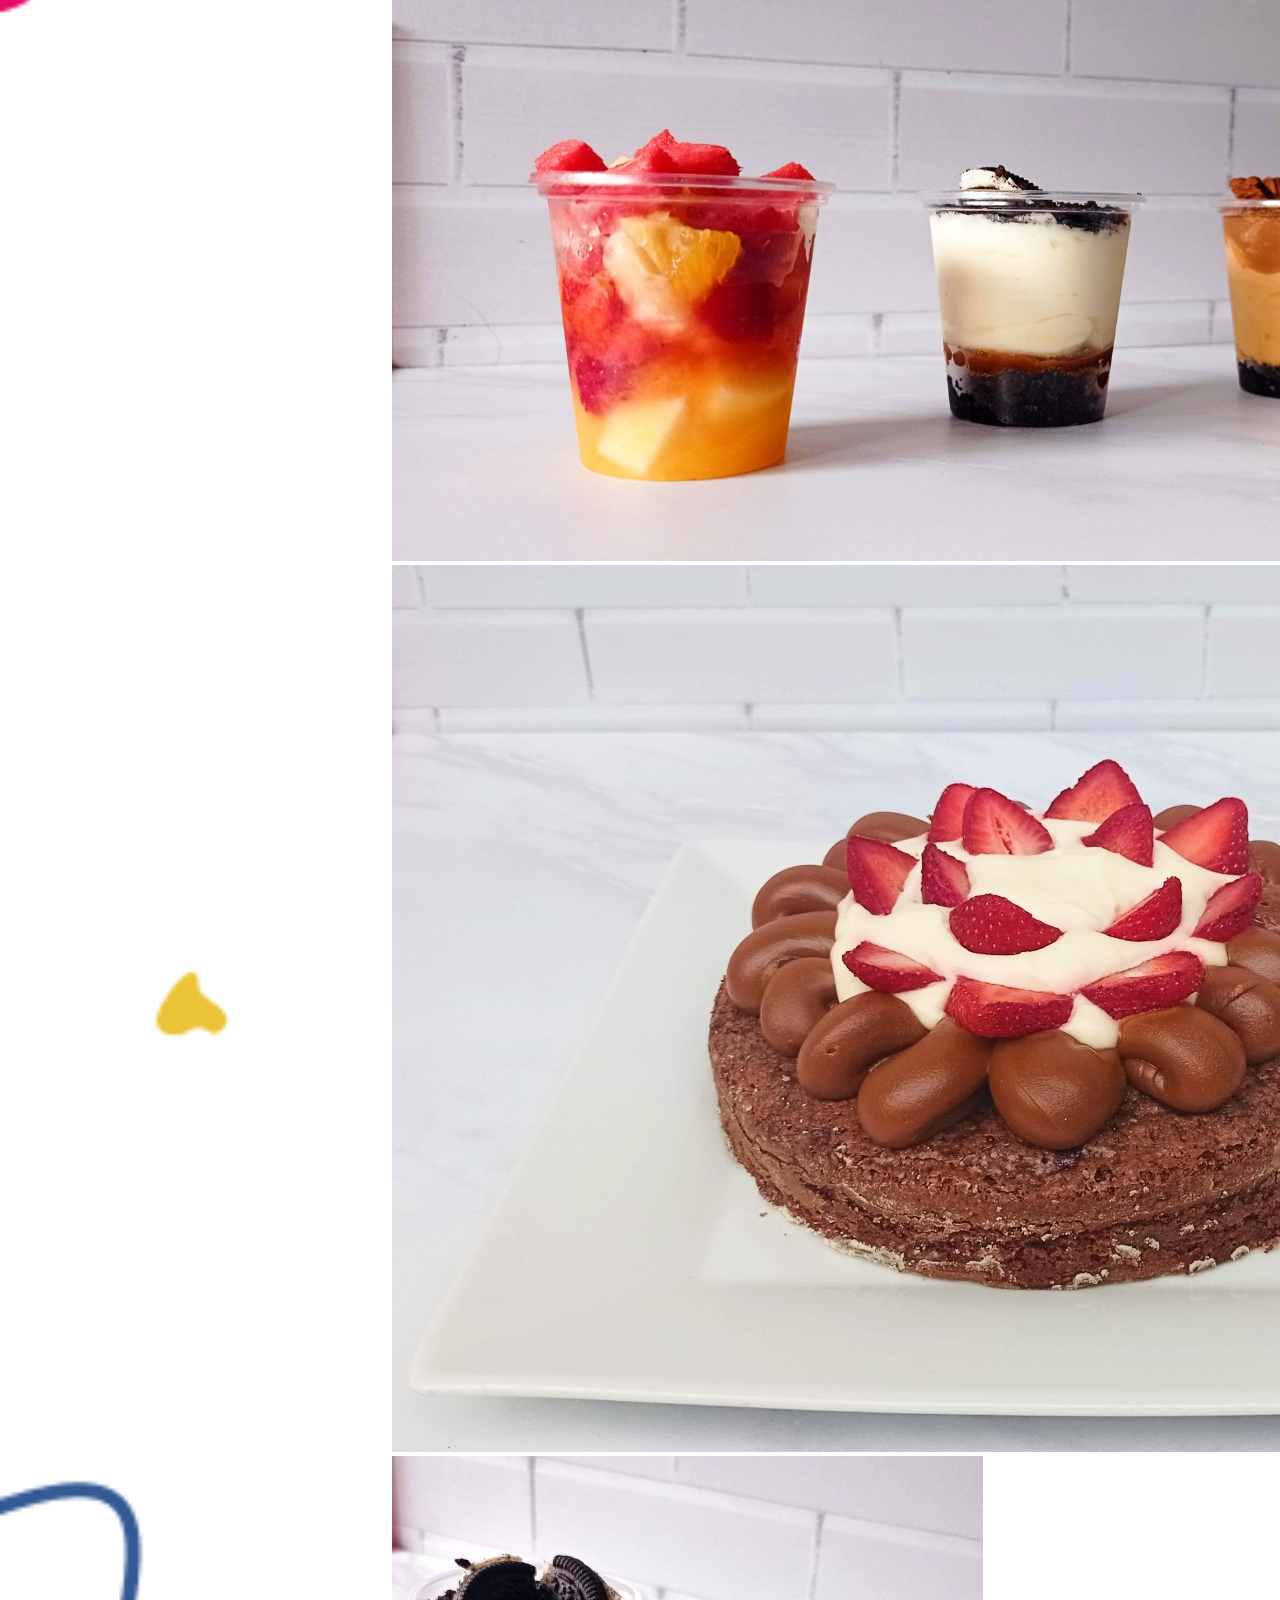
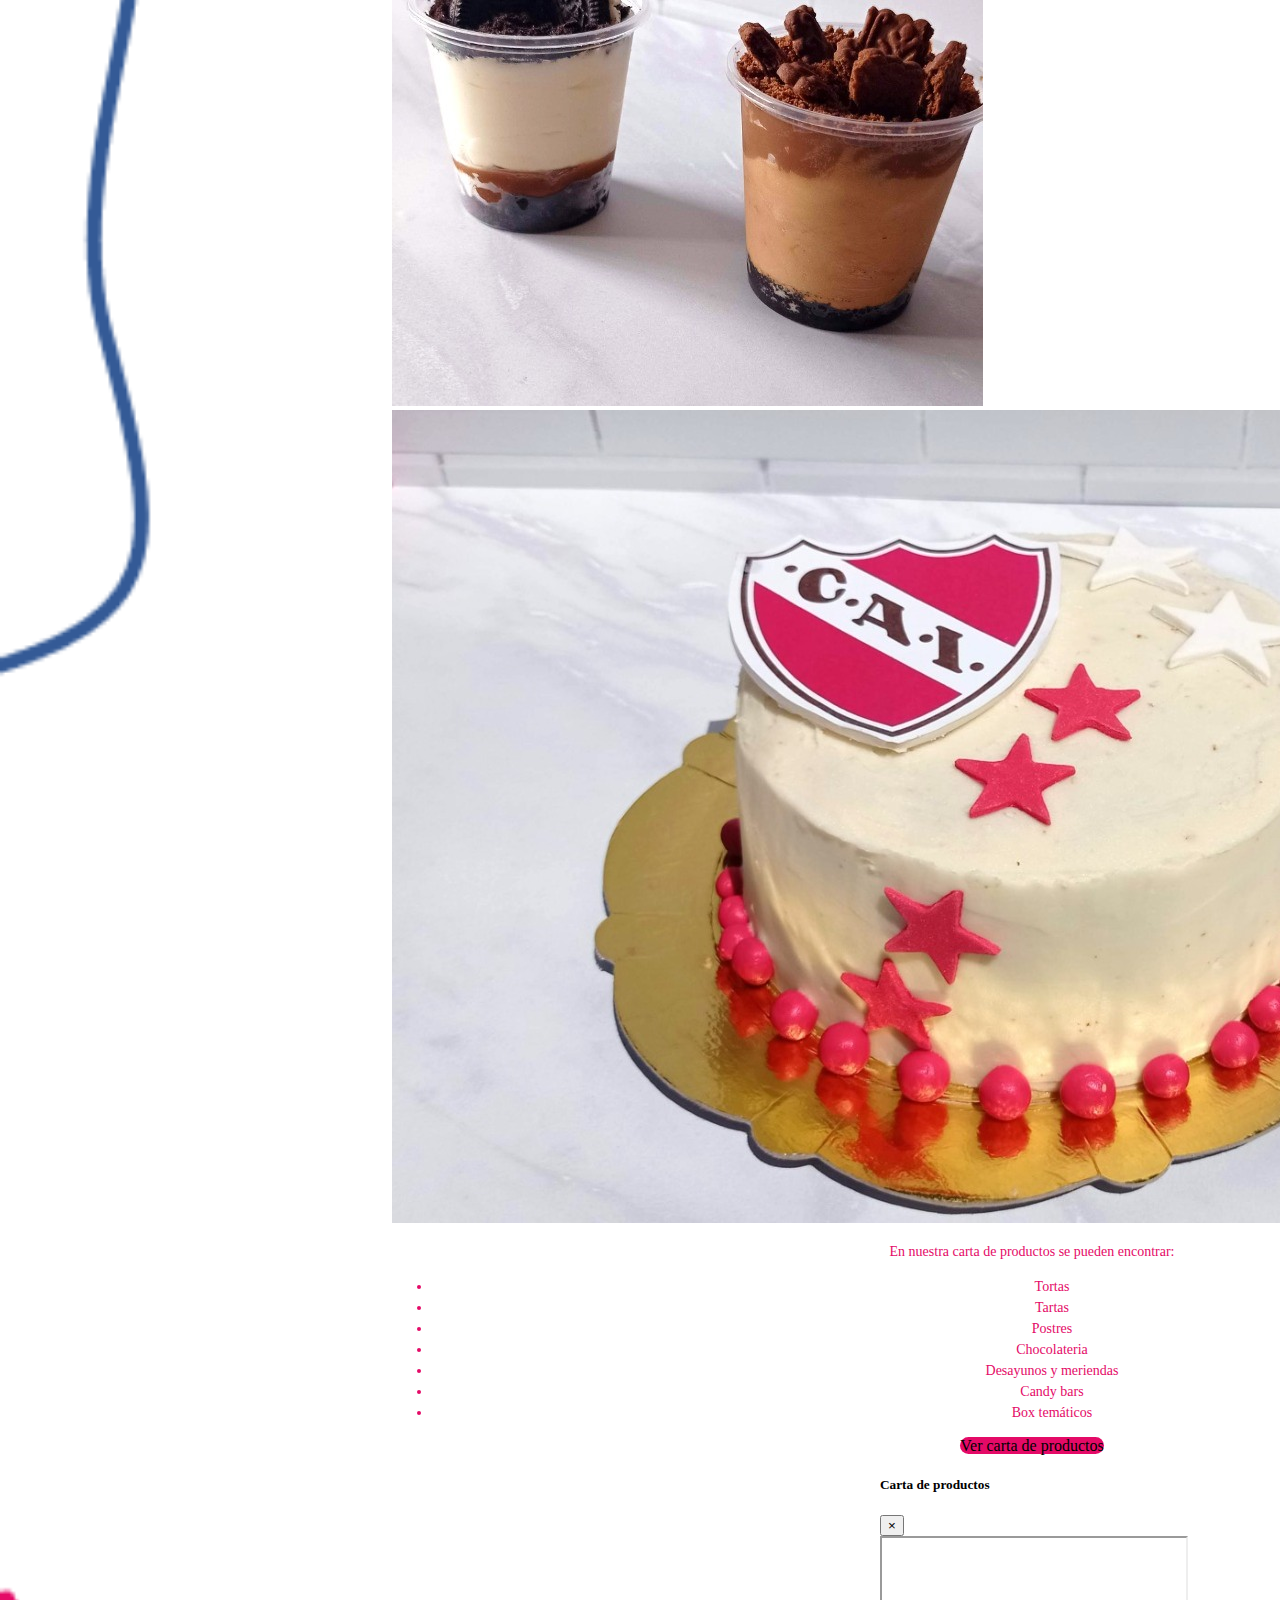
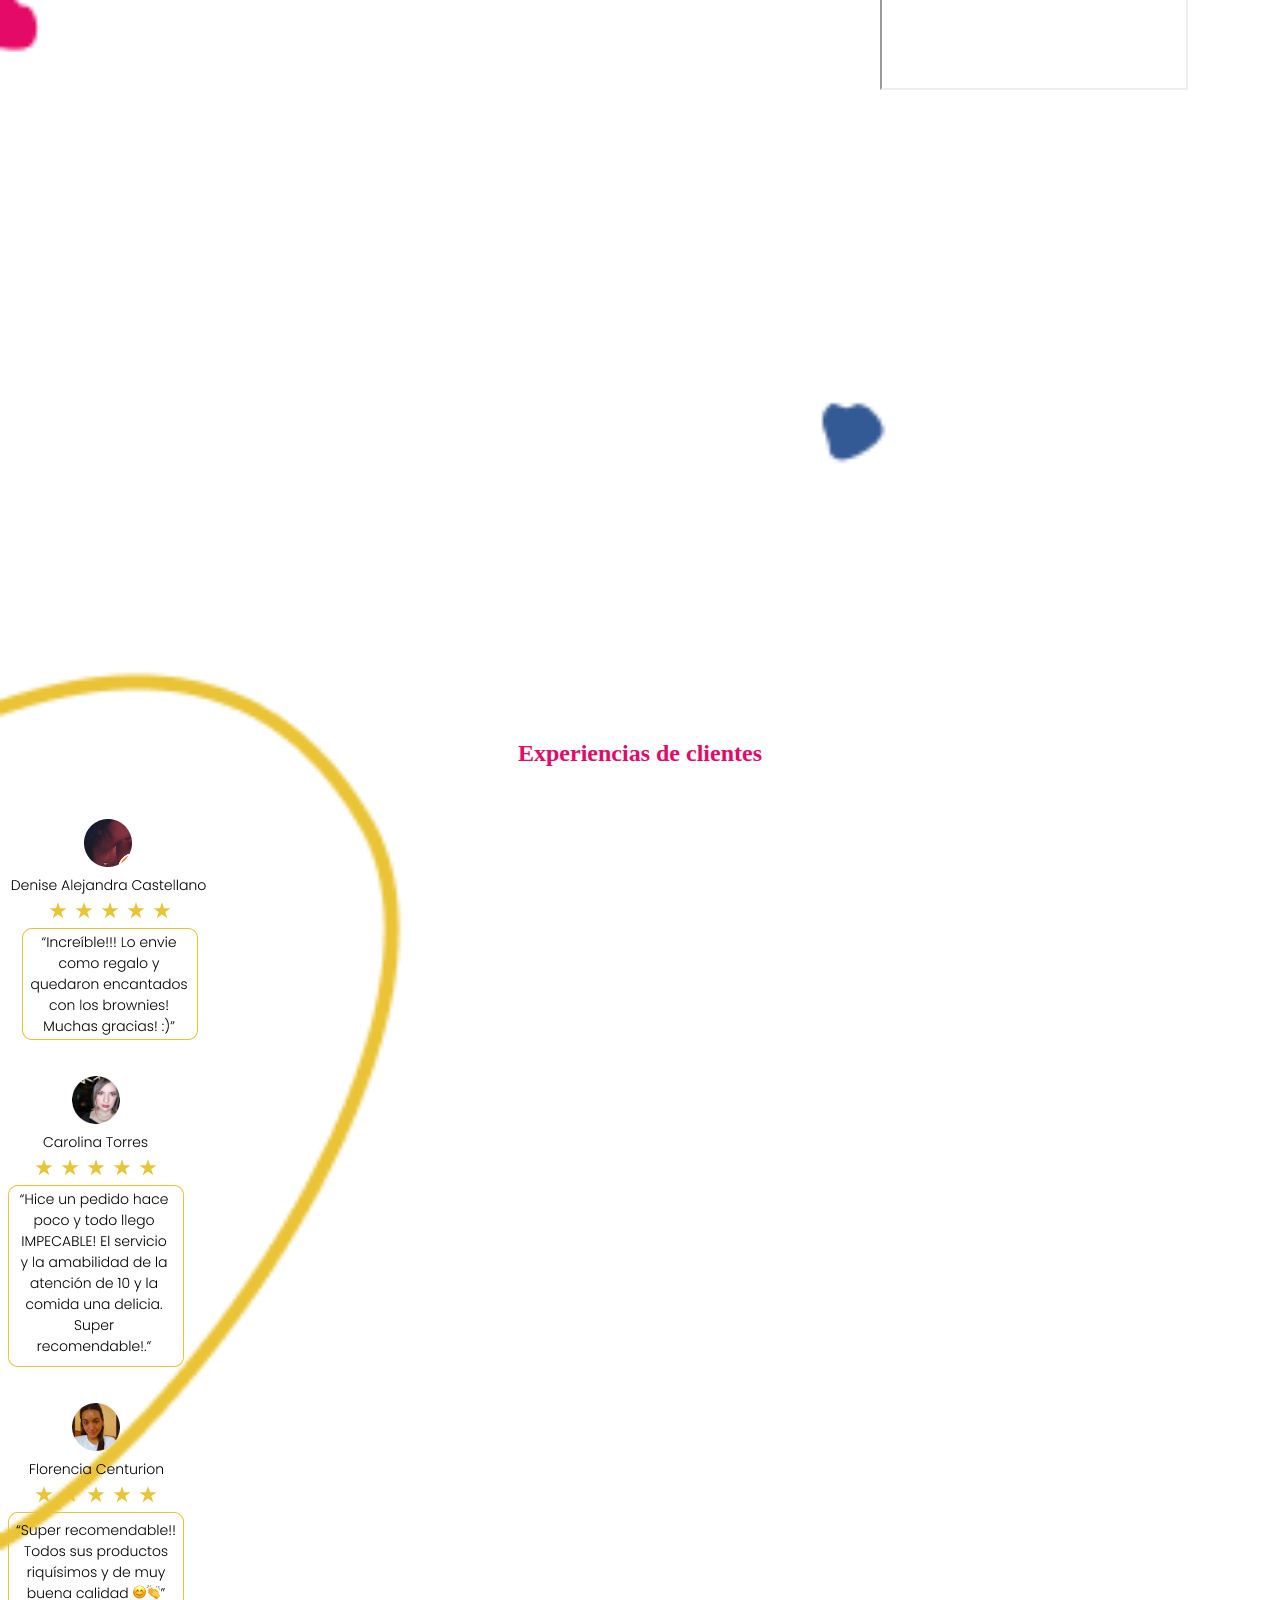
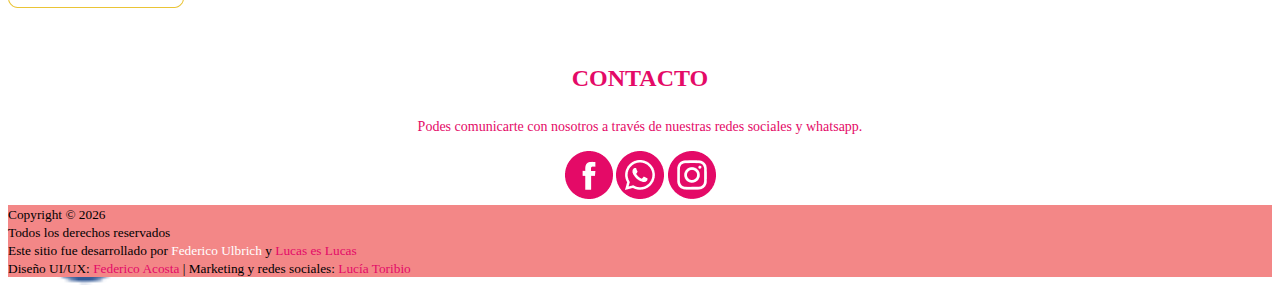
==== commit 381731c8: "Update index.html" ====
--- a/index.html
+++ b/index.html
@@ -40,6 +40,8 @@
     </script>
     <noscript><img height="1" width="1" style="display:none"
             src="https://www.facebook.com/tr?id=699841220986382&ev=PageView&noscript=1" /></noscript>
+    
+    <meta name="facebook-domain-verification" content="c64x1c5u1yoistw8ke57t9wplxl5fy" />
     <!-- End Facebook Pixel Code -->
 </head>
 
@@ -134,7 +136,7 @@
                         emprendimiento, donde podes encontrar propuestas deliciosas y totalmente artesanales
                         sin aditivos ni conservantes.</p>
 
-                    <p>Espero que disfruten de cada productos que
+                    <p>Espero que disfruten de cada producto que
                         ofrecemos y logren sentir el amor con el que
                         están elaborados.</p>
 
@@ -192,36 +194,36 @@
                     <div id="gallery-mobile" class="d-block d-sm-none">
                         <div class="row">
                             <div class="col-6 my-2 "><img src="./images/catalog/catalogo (1).jpg"
-                                    class="p-4 border border-warning rounded d-block w-100 lightense"
+                                    class="p-2 border border-warning rounded d-block w-100 lightense"
                                     data-lightense-padding="40" data-lightense-cubic-bezier="cubic-bezier(.2, 0, .1, 1)"
                                     data-lightense-background="rgba(255, 255, 255, .08)"
                                     data-lightense-z-index="2147483647" alt="Imagen de Catálogo"></div>
                             <div class="col-6 my-2 "><img src="./images/catalog/catalogo (2).jpg"
-                                    class="p-4 border border-warning rounded d-block w-100 lightense"
+                                    class="p-2 border border-warning rounded d-block w-100 lightense"
                                     data-lightense-padding="40" data-lightense-cubic-bezier="cubic-bezier(.2, 0, .1, 1)"
                                     data-lightense-background="rgba(255, 255, 255, .08)"
                                     data-lightense-z-index="2147483647" alt="Imagen de Catálogo"></div>
                         </div>
                         <div class="row">
                             <div class="col-6 my-2 "><img src="./images/catalog/catalogo (4).jpg"
-                                    class="p-4 border border-warning rounded d-block w-100 lightense"
+                                    class="p-2 border border-warning rounded d-block w-100 lightense"
                                     data-lightense-padding="40" data-lightense-cubic-bezier="cubic-bezier(.2, 0, .1, 1)"
                                     data-lightense-background="rgba(255, 255, 255, .08)"
                                     data-lightense-z-index="2147483647" alt="Imagen de Catálogo"></div>
                             <div class="col-6 my-2 "><img src="./images/catalog/catalogo (3).jpg"
-                                    class="p-4 border border-warning rounded d-block w-100 lightense"
+                                    class="p-2 border border-warning rounded d-block w-100 lightense"
                                     data-lightense-padding="40" data-lightense-cubic-bezier="cubic-bezier(.2, 0, .1, 1)"
                                     data-lightense-background="rgba(255, 255, 255, .08)"
                                     data-lightense-z-index="2147483647" alt="Imagen de Catálogo"></div>
                         </div>
                         <div class="row">
                             <div class="col-6 my-2 "><img src="./images/catalog/catalogo (5).jpg"
-                                    class="p-4 border border-warning rounded d-block w-100 lightense"
+                                    class="p-2 border border-warning rounded d-block w-100 lightense"
                                     data-lightense-padding="40" data-lightense-cubic-bezier="cubic-bezier(.2, 0, .1, 1)"
                                     data-lightense-background="rgba(255, 255, 255, .08)"
                                     data-lightense-z-index="2147483647" alt="Imagen de Catálogo"></div>
                             <div class="col-6 my-2 "><img src="./images/catalog/catalogo (6).jpg"
-                                    class="p-4 border border-warning rounded d-block w-100 lightense"
+                                    class="p-2 border border-warning rounded d-block w-100 lightense"
                                     data-lightense-padding="40" data-lightense-cubic-bezier="cubic-bezier(.2, 0, .1, 1)"
                                     data-lightense-background="rgba(255, 255, 255, .08)"
                                     data-lightense-z-index="2147483647" alt="Imagen de Catálogo"></div>
@@ -321,4 +323,4 @@
     </script>
 </body>
 
-</html>+</html>
